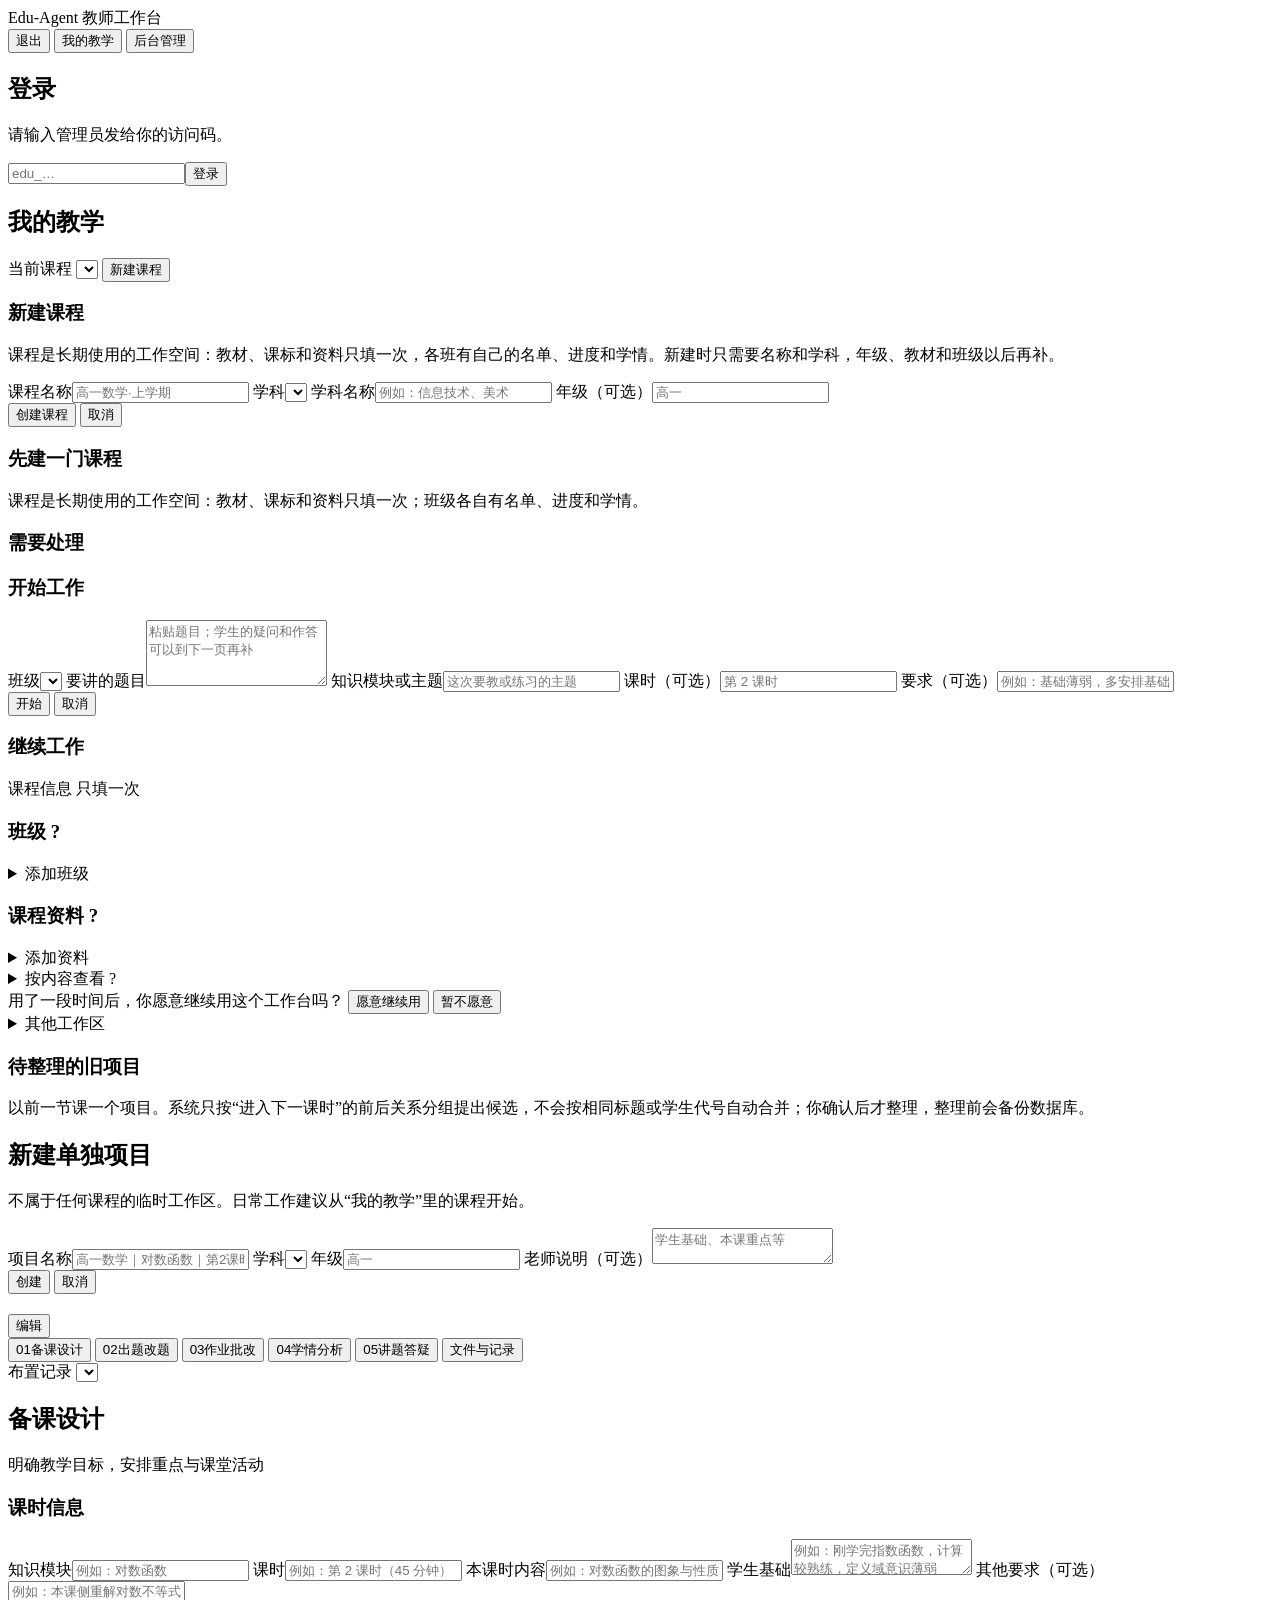
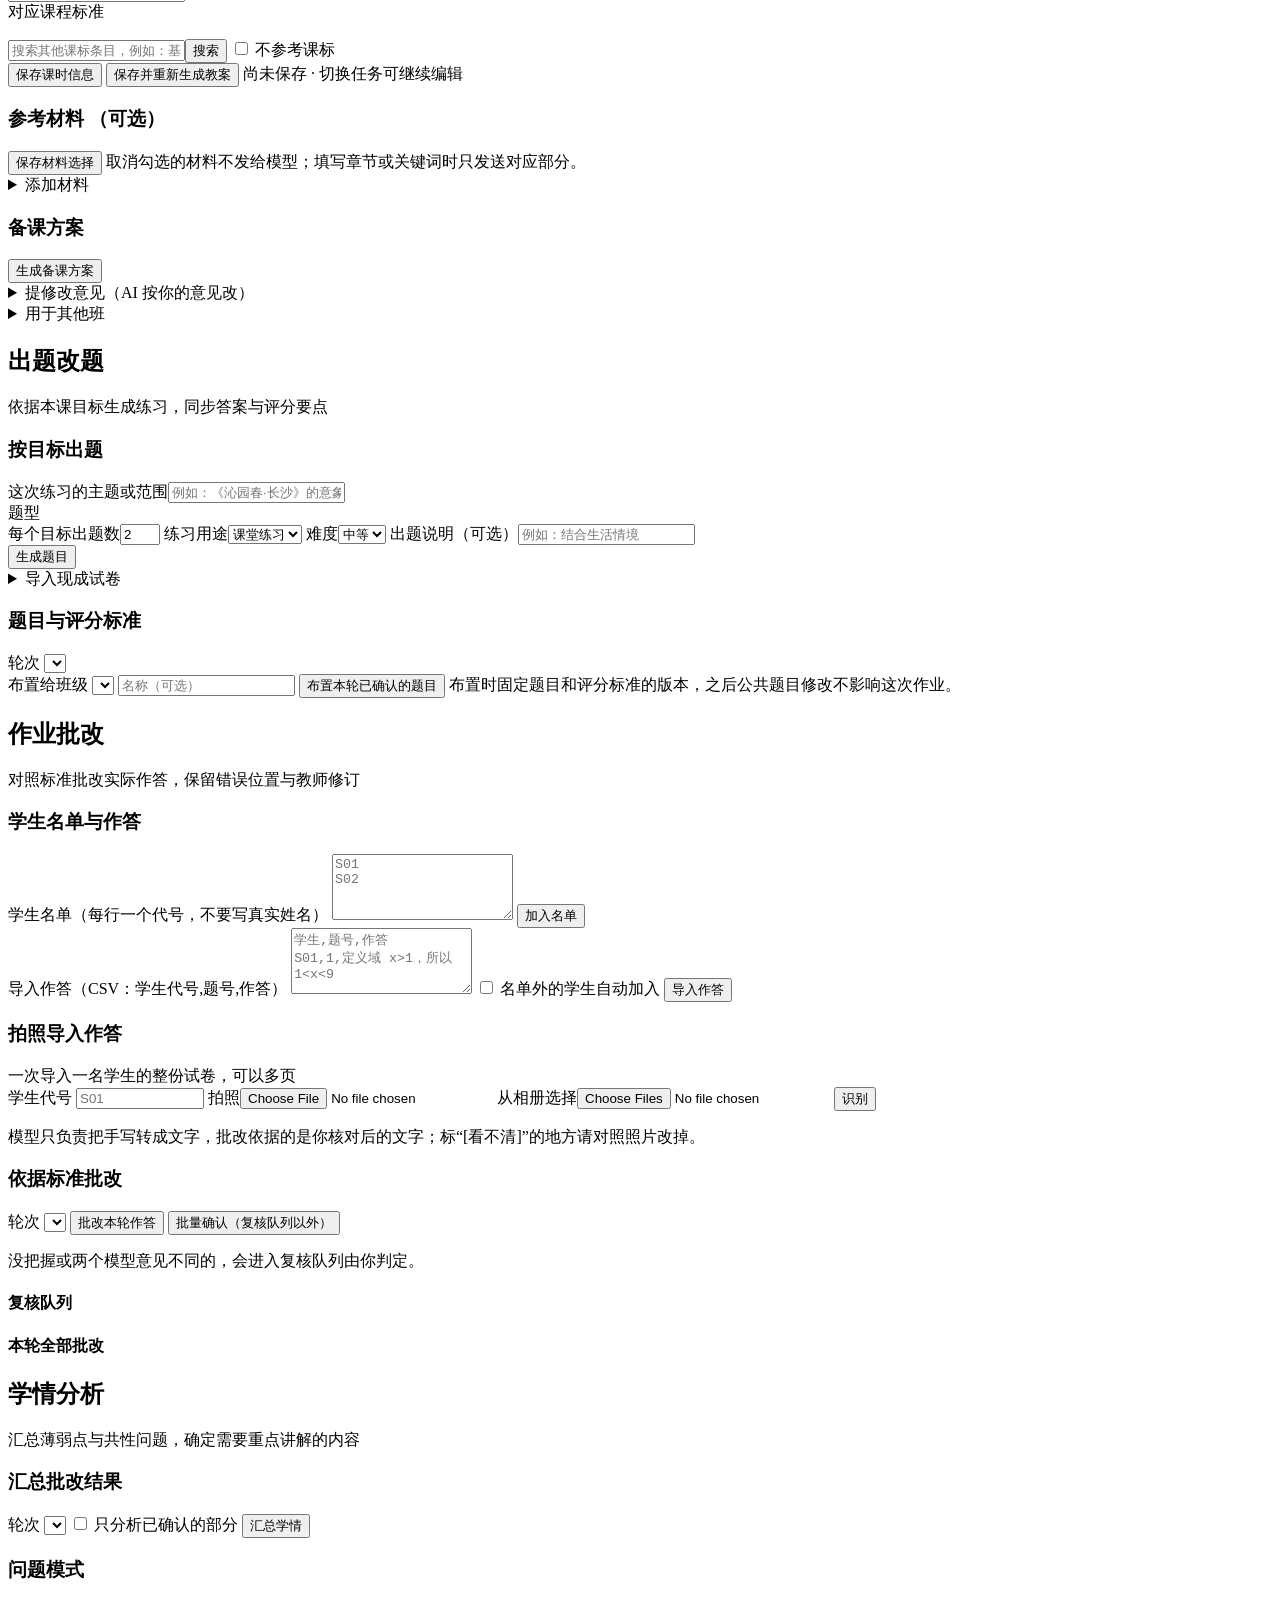
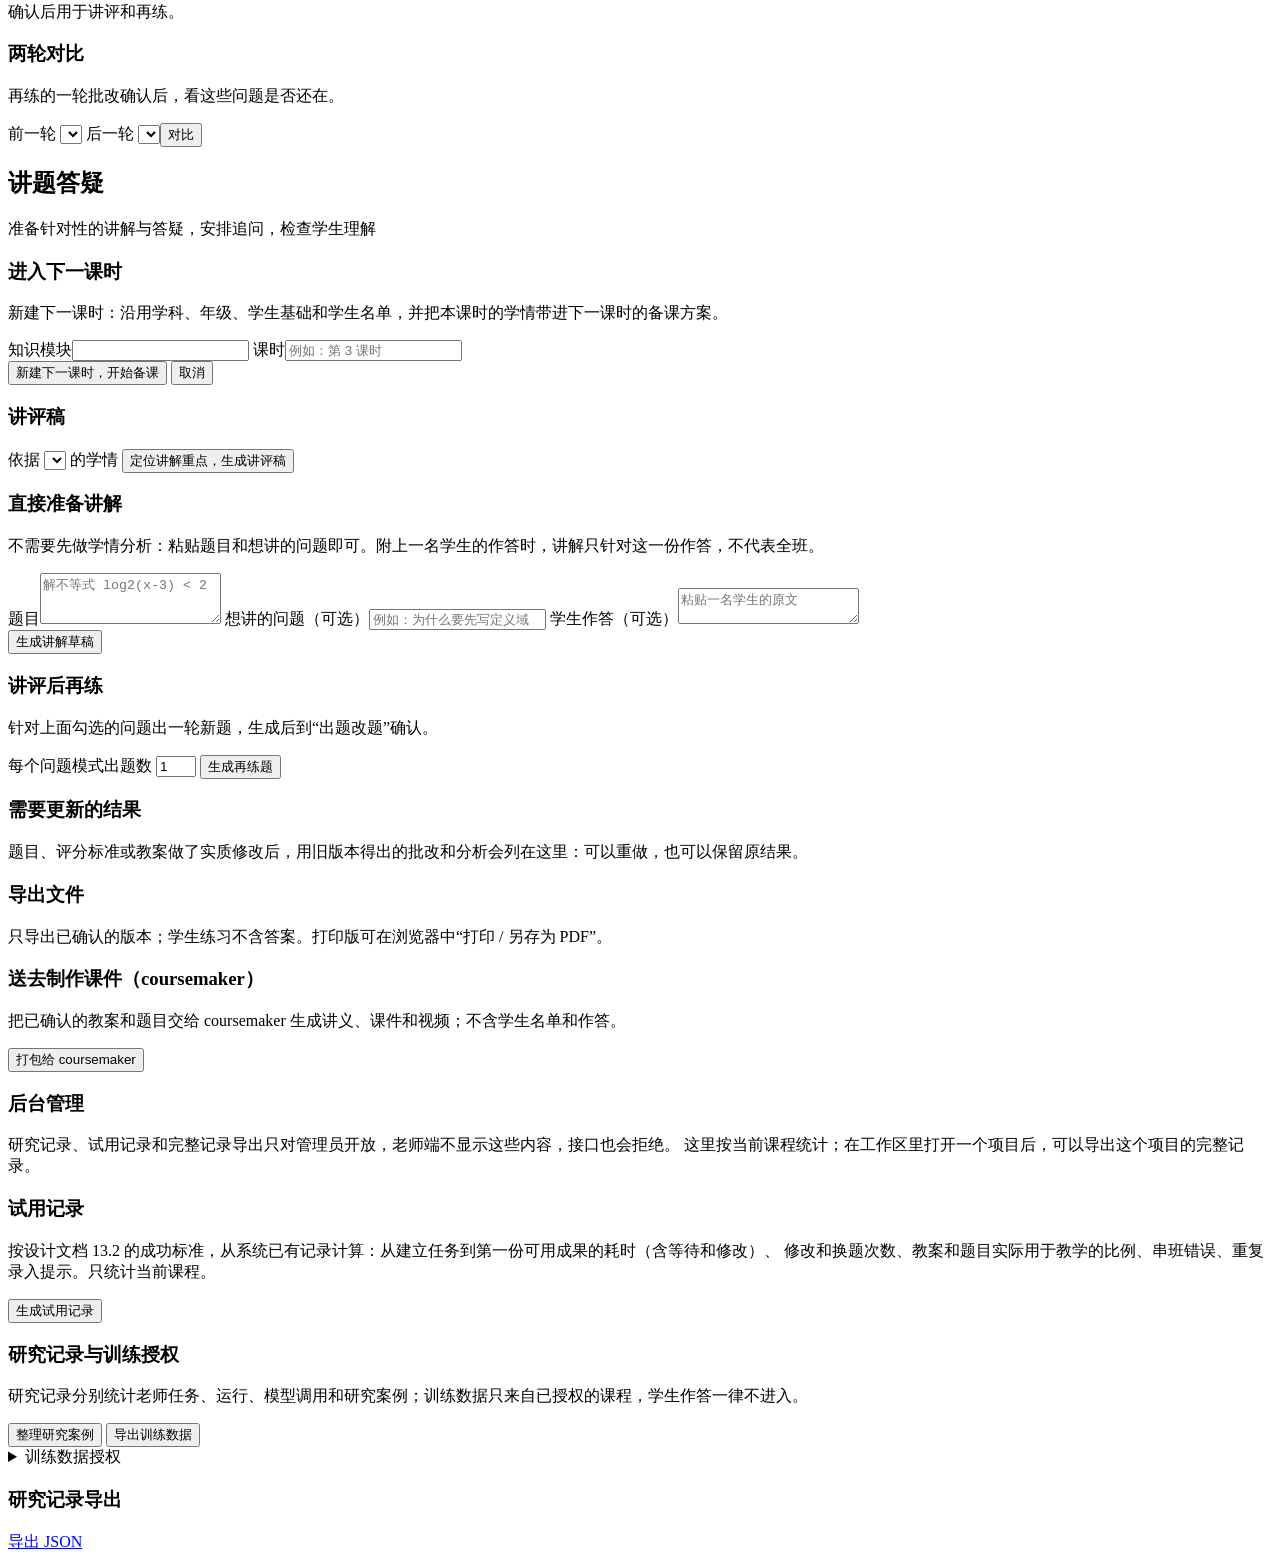
==== edu_app/static/index.html @ 4c0afbd6 "feat(prep,questions,ui): plan check on request, revise a question by remark; first pass on teacher-f" ====
<!doctype html>
<html lang="zh-CN">
<head>
  <meta charset="utf-8">
  <meta name="viewport" content="width=device-width, initial-scale=1">
  <title>Edu-Agent 教师工作台</title>
  <link rel="stylesheet" href="/static/app.css">
</head>
<body>
  <header class="topbar">
    <div class="brand">Edu-Agent <span>教师工作台</span></div>
    <div class="topbar-right">
      <span id="user-box" class="muted hidden"><span id="user-name"></span> <button id="logout-btn" class="link small">退出</button></span>
      <button id="home-btn" class="secondary">我的教学</button>
      <button id="admin-btn" class="secondary hidden">后台管理</button>
    </div>
  </header>

  <main>
    <section id="login" class="card hidden">
      <h2>登录</h2>
      <p class="muted">请输入管理员发给你的访问码。</p>
      <div class="row"><input id="login-token" type="password" placeholder="edu_…"><button id="login-go">登录</button></div>
    </section>

    <section id="home" class="hidden">
      <div class="home-head">
        <h1>我的教学</h1>
        <label>当前课程 <select id="home-course"></select></label>
        <button id="new-course-btn" class="secondary small">新建课程</button>
      </div>
      <div id="new-course" class="card hidden">
        <h3>新建课程</h3>
        <p class="muted">课程是长期使用的工作空间：教材、课标和资料只填一次，各班有自己的名单、进度和学情。新建时只需要名称和学科，年级、教材和班级以后再补。</p>
        <div class="grid-form">
          <label>课程名称<input id="nc-title" placeholder="高一数学·上学期"></label>
          <label>学科<select id="nc-subject"></select></label>
          <label class="hidden" id="nc-custom-wrap">学科名称<input id="nc-custom" maxlength="20" placeholder="例如：信息技术、美术"></label>
          <label>年级（可选）<input id="nc-grade" placeholder="高一"></label>
          <div class="wide"><button id="nc-create">创建课程</button> <button id="nc-cancel" class="link">取消</button></div>
        </div>
      </div>
      <div id="home-empty" class="card hidden">
        <h3>先建一门课程</h3>
        <p class="muted">课程是长期使用的工作空间：教材、课标和资料只填一次；班级各自有名单、进度和学情。</p>
      </div>
      <div id="home-body">
        <div class="card attention hidden" id="attention-card"><h3>需要处理</h3><div id="home-attention"></div></div>
        <div class="card start-card">
          <h3>开始工作</h3>
          <div class="row-btns" id="home-start"></div>
          <div id="start-form" class="hidden">
            <div id="start-hint" class="banner info hidden"></div>
            <div class="grid-form">
              <label id="sf-class-wrap">班级<select id="sf-class"></select></label>
              <label class="wide hidden" id="sf-question-wrap">要讲的题目<textarea id="sf-question" rows="4" placeholder="粘贴题目；学生的疑问和作答可以到下一页再补"></textarea></label>
              <label><span id="sf-module-label">知识模块或主题</span><input id="sf-module" placeholder="这次要教或练习的主题"></label>
              <label id="sf-lesson-wrap"><span id="sf-lesson-label">课时（可选）</span><input id="sf-lesson" placeholder="第 2 课时"></label>
              <label class="wide" id="sf-request-wrap">要求（可选）<input id="sf-request" placeholder="例如：基础薄弱，多安排基础练习"></label>
              <div class="wide"><button id="sf-go">开始</button> <button id="sf-cancel" class="link">取消</button></div>
            </div>
          </div>
        </div>
        <div class="card"><h3>继续工作</h3><div id="home-tasks"></div></div>
        <p class="setup-intro muted">课程信息 <span class="muted">只填一次</span></p>
        <div class="course-setup">
        <div class="card mini" id="classes-card">
          <h3>班级 <span class="help" tabindex="0" role="note" aria-label="上课的对象。名单、课时是否已上、每次作业的作答和学情都按班记录；备课方案确认后，这节课会自动出现在对应班级下。" title="上课的对象。名单、课时是否已上、每次作业的作答和学情都按班记录；备课方案确认后，这节课会自动出现在对应班级下。">?</span></h3>
          <div id="home-classes"></div>
          <details>
            <summary>添加班级</summary>
            <div class="grid-form">
              <label>班级名称<input id="cls-name" placeholder="高一（3）班"></label>
              <label>或选择已有班级<select id="cls-existing"></select></label>
              <label class="wide">学生代号（每行一个，不要写真实姓名）<textarea id="cls-roster" rows="3" placeholder="S01&#10;S02"></textarea></label>
              <div class="wide"><button id="cls-add">关联到本课程</button></div>
            </div>
          </details>
        </div>
        <div class="card mini" id="materials-card-home">
          <h3>课程资料 <span class="help" tabindex="0" role="note" aria-label="这门课每次备课、出题、批改都会读到的背景材料，如课程纲要、教材目录、评分规范。所有班共用，不含学生作答；只放通用的，太长会被截断。" title="这门课每次备课、出题、批改都会读到的背景材料，如课程纲要、教材目录、评分规范。所有班共用，不含学生作答；只放通用的，太长会被截断。">?</span></h3>
          <div id="course-materials"></div>
          <details><summary>添加资料</summary>
            <textarea id="cm-text" rows="4" placeholder="粘贴教材目录、课程纲要等"></textarea>
            <div class="row"><input id="cm-name" placeholder="资料名称"><button id="cm-add">添加</button></div>
          </details>
        </div>
        </div>
        <details class="card by-content" id="units-card">
          <summary>按内容查看 <span id="units-count" class="pill"></span> <span class="help" tabindex="0" role="note" aria-label="开始工作时填的知识模块会自动成为一个内容分组。点开一个分组，看这块内容教过哪些课、考过哪些题、各班学得怎样。" title="开始工作时填的知识模块会自动成为一个内容分组。点开一个分组，看这块内容教过哪些课、考过哪些题、各班学得怎样。">?</span></summary>          <div id="home-units"></div>
          <div id="unit-view"></div>
          <details class="add-unit"><summary>手动添加一个分组</summary>
            <div class="row"><input id="unit-title" placeholder="例如：对数函数"><button id="unit-add" class="small">添加</button></div>
          </details>
        </details>
      </div>
      <div class="card feedback-card" id="trial-feedback">
        <span>用了一段时间后，你愿意继续用这个工作台吗？</span>
        <span class="feedback-btns"><button class="small secondary" id="trial-willing">愿意继续用</button>
          <button class="small link" id="trial-unwilling">暂不愿意</button></span>
      </div>
      <details class="card other-work">
        <summary>其他工作区</summary>
        <p class="muted">不属于课程的单独项目，以及所有工作区的列表。日常工作建议从上面的课程开始。</p>
        <div class="row"><select id="project-select" aria-label="所有工作区"></select>
          <button id="new-project-btn" class="secondary small">新建单独项目</button></div>
      </details>
      <div class="card hidden" id="legacy-card">
        <h3>待整理的旧项目 <span id="legacy-count" class="pill"></span></h3>
        <p class="muted">以前一节课一个项目。系统只按“进入下一课时”的前后关系分组提出候选，不会按相同标题或学生代号自动合并；你确认后才整理，整理前会备份数据库。</p>
        <div id="legacy-list"></div>
      </div>
    </section>

    <section id="welcome" class="card hidden">
      <h2>新建单独项目</h2>
      <p class="muted">不属于任何课程的临时工作区。日常工作建议从“我的教学”里的课程开始。</p>
      <form id="project-form" class="grid-form">
        <label>项目名称<input name="title" required placeholder="高一数学｜对数函数｜第2课时"></label>
        <label>学科<select name="subject" id="subject-select" required></select></label>
        <label>年级<input name="grade" placeholder="高一"></label>
        <label class="wide">老师说明（可选）<textarea name="notes" rows="2" placeholder="学生基础、本课重点等"></textarea></label>
        <div class="wide"><button type="submit">创建</button> <button type="button" id="cancel-project" class="secondary">取消</button></div>
      </form>
    </section>

    <section id="workspace" class="hidden">
      <div class="crumbs muted" id="project-crumbs"></div>
      <div class="project-line">
        <h1 id="project-title"></h1>
        <span id="project-meta" class="muted"></span>
        <button id="edit-project" class="link" type="button">编辑</button>
      </div>
      <div id="project-edit" class="card hidden"></div>

      <nav class="tabs" id="tabs" role="tablist" aria-label="教学工作导航，可按需要切换">
        <button data-tab="prep" class="active"><span class="mark">01</span>备课设计</button>
        <button data-tab="questions"><span class="mark">02</span>出题改题</button>
        <button data-tab="grading"><span class="mark">03</span>作业批改</button>
        <button data-tab="analysis"><span class="mark">04</span>学情分析</button>
        <button data-tab="review"><span class="mark">05</span>讲题答疑</button>
        <button data-tab="records" class="aside">文件与记录<span id="records-badge" class="badge hidden"></span></button>
      </nav>
      <div id="context-note" class="banner info hidden"></div>
      <div id="scope-bar" class="scope-bar hidden">
        <label>布置记录 <select id="scope-assignment"></select></label>
        <span id="scope-info" class="muted"></span>
      </div>
      <div id="scope-updates" class="banner warn hidden"></div>

      <div id="tab-prep" class="tab">
        <div class="stage-head"><div><h2>备课设计</h2><p>明确教学目标，安排重点与课堂活动</p></div><div class="continue" data-stage="prep"></div></div>
        <div class="card setup-bar hidden" id="prep-setup-bar"></div>
        <div class="card carry hidden setup" id="carryover-card"></div>
        <div class="card setup" id="course-info">
          <h3>课时信息</h3>
          <div class="grid-form">
            <label>知识模块<input id="course-module" placeholder="例如：对数函数"></label>
            <label>课时<input id="course-lesson" placeholder="例如：第 2 课时（45 分钟）"></label>
            <label class="wide">本课时内容<input id="course-scope" placeholder="例如：对数函数的图象与性质（目标和活动只围绕这部分）"></label>
            <label class="wide">学生基础<textarea id="course-profile" rows="2" placeholder="例如：刚学完指数函数，计算较熟练，定义域意识薄弱"></textarea></label>
            <label class="wide">其他要求（可选）<input id="course-notes" placeholder="例如：本课侧重解对数不等式"></label>
            <div class="wide hidden" id="curriculum-box">
              <div class="cur-head"><span class="label">对应课程标准</span><span class="muted" id="curriculum-src"></span></div>
              <p class="muted" id="curriculum-note"></p>
              <div id="curriculum-list"></div>
              <div class="cur-tools"><input id="curriculum-q" placeholder="搜索其他课标条目，例如：基本不等式"><button class="small secondary" id="curriculum-search">搜索</button>
                <label class="inline"><input type="checkbox" id="curriculum-off"> 不参考课标</label></div>
            </div>
            <div class="wide"><button id="save-course" class="secondary">保存课时信息</button> <button id="regen-plan" class="secondary hidden">保存并重新生成教案</button> <span id="dirty-note" class="pill warn hidden">尚未保存 · 切换任务可继续编辑</span></div>
          </div>
        </div>
        <div class="card setup" id="materials-card">
          <h3>参考材料 <span class="muted">（可选）</span></h3>
          <div id="materials"></div>
          <div class="row hidden" id="material-prefs-row"><button class="small secondary" id="material-prefs-save">保存材料选择</button>
            <span class="muted">取消勾选的材料不发给模型；填写章节或关键词时只发送对应部分。</span></div>
          <details>
            <summary>添加材料</summary>
            <textarea id="material-text" rows="5" placeholder="粘贴教材、讲义、教案等文字"></textarea>
            <div class="row"><input id="material-name" placeholder="材料名称（可选）"><button id="add-material">添加文字</button>
              <label class="file">上传 .txt/.md/.pdf<input type="file" id="material-file" accept=".txt,.md,.pdf"></label></div>
          </details>
        </div>
        <div class="card result">
          <div class="card-head"><h3>备课方案</h3><button id="draft-lesson-plan">生成备课方案</button></div>
          <div id="lesson-plan"></div>
          <details class="plan-more hidden" id="revise-row"><summary>提修改意见（AI 按你的意见改）</summary>
            <div class="row"><select id="revise-target" aria-label="要改的部分"></select>
            <input id="revise-instruction" placeholder="写下你的修改意见，例如：缩短到 3 分钟，改成口答"><button class="small secondary" id="revise-go">让 AI 按意见改</button></div>
            <div class="row"><button class="link small" id="plan-ai-look">没想好改哪里？AI 帮我看看</button></div>
            <div id="plan-ai-notes"></div></details>
          <details class="plan-more hidden" id="use-plan-row"><summary>用于其他班</summary>
            <div class="row"><select id="use-plan-class"></select><button class="small secondary" id="use-plan">直接使用（加入该班课时安排）</button><button class="small secondary" id="derive-btn">做一份本班调整版</button></div></details>
        </div>
      </div>

      <div id="tab-questions" class="tab hidden">
        <div class="stage-head"><div><h2>出题改题</h2><p>依据本课目标生成练习，同步答案与评分要点</p></div><div class="continue" data-stage="questions"></div></div>
        <div class="card setup-bar hidden" id="questions-setup-bar"></div>
        <div class="card setup" id="generate-card">
          <h3>按目标出题</h3>
          <div class="banner info hidden" id="q-direct-note"></div>
          <div class="grid-form">
            <label class="wide hidden" id="q-topic-wrap">这次练习的主题或范围<input id="q-topic" placeholder="例如：《沁园春·长沙》的意象与情感"></label>
            <div class="wide"><span class="label">题型</span><div id="type-boxes" class="checks"></div></div>
            <label>每个目标出题数<input type="number" id="q-count" min="1" max="5" value="2"></label>
            <label>练习用途<select id="q-purpose"><option>课堂练习</option><option>课后作业</option><option>单元检测</option></select></label>
            <label>难度<select id="q-difficulty"><option>基础</option><option selected>中等</option><option>较难</option></select></label>
            <label class="wide">出题说明（可选）<input id="q-notes" placeholder="例如：结合生活情境"></label>
            <div class="wide"><button id="generate-questions">生成题目</button></div>
          </div>
        </div>
        <div class="card setup" id="paper-import-card">
          <details>
            <summary>导入现成试卷</summary>
            <p class="muted">粘贴试卷文字，可附答案。导入后请核对。</p>
            <textarea id="paper-text" rows="6"></textarea>
            <button id="import-paper">导入试卷</button>
          </details>
        </div>
        <div id="ab-panel" class="result"></div>
        <div class="card result">
          <div class="card-head"><h3>题目与评分标准</h3>
            <label>轮次 <select id="q-round"></select></label></div>
          <div id="coverage"></div>
          <div id="questions"></div>
          <div class="assign-row hidden" id="assign-row">
            <span class="label">布置给班级</span>
            <select id="assign-class"></select>
            <input id="assign-title" placeholder="名称（可选）">
            <button id="assign-btn">布置本轮已确认的题目</button>
            <span class="muted">布置时固定题目和评分标准的版本，之后公共题目修改不影响这次作业。</span>
          </div>
        </div>
      </div>

      <div id="tab-grading" class="tab hidden">
        <div class="stage-head"><div><h2>作业批改</h2><p>对照标准批改实际作答，保留错误位置与教师修订</p></div><div class="continue" data-stage="grading"></div></div>
        <div class="card setup-bar hidden" id="grading-setup-bar"></div>
        <div class="card setup">
          <div class="card-head"><h3>学生名单与作答</h3></div>
          <div class="two">
            <div id="roster-box">
              <span class="label">学生名单（每行一个代号，不要写真实姓名）</span>
              <textarea id="roster" rows="4" placeholder="S01&#10;S02"></textarea>
              <button id="add-roster" class="secondary">加入名单</button>
              <div id="roster-list" class="muted"></div>
            </div>
            <div>
              <span class="label">导入作答（CSV：学生代号,题号,作答）</span>
              <textarea id="sub-csv" rows="4" placeholder="学生,题号,作答&#10;S01,1,定义域 x>1，所以 1<x<9"></textarea>
              <label class="inline"><input type="checkbox" id="sub-add-missing"> 名单外的学生自动加入</label>
              <button id="import-subs">导入作答</button>
              <div id="import-result" class="muted"></div>
            </div>
          </div>
        </div>
        <div class="card setup" id="photo-card">
          <div class="card-head"><h3>拍照导入作答</h3><span class="muted">一次导入一名学生的整份试卷，可以多页</span></div>
          <div class="row">
            <label>学生代号 <input id="ph-learner" list="ph-learners" placeholder="S01" style="width: 9em"></label>
            <datalist id="ph-learners"></datalist>
            <label class="file">拍照<input type="file" id="ph-camera" accept="image/*" capture="environment"></label>
            <label class="file">从相册选择<input type="file" id="ph-files" accept="image/jpeg,image/png,image/webp" multiple></label>
            <button id="ph-transcribe">识别</button>
          </div>
          <div id="ph-picked"></div>
          <p class="muted">模型只负责把手写转成文字，批改依据的是你核对后的文字；标“[看不清]”的地方请对照照片改掉。</p>
          <div id="ph-draft"></div>
        </div>
        <div class="card result">
          <div class="card-head"><h3>依据标准批改</h3>
            <div class="head-actions"><label class="inline">轮次 <select id="g-round"></select></label>
              <button id="grade-round">批改本轮作答</button> <button id="confirm-auto" class="secondary">批量确认（复核队列以外）</button></div></div>
          <p class="muted">没把握或两个模型意见不同的，会进入复核队列由你判定。</p>
          <div id="correction-box"></div>
          <h4>复核队列 <span id="queue-count" class="pill"></span></h4>
          <div id="queue"></div>
          <h4>本轮全部批改</h4>
          <div id="gradings"></div>
        </div>
      </div>

      <div id="tab-analysis" class="tab hidden">
        <div class="stage-head"><div><h2>学情分析</h2><p>汇总薄弱点与共性问题，确定需要重点讲解的内容</p></div><div class="continue" data-stage="analysis"></div></div>
        <div class="card">
          <div class="card-head"><h3>汇总批改结果</h3>
            <div class="head-actions"><label class="inline">轮次 <select id="a-round"></select></label>
              <label class="inline"><input type="checkbox" id="a-partial"> 只分析已确认的部分</label>
              <button id="analyze">汇总学情</button></div></div>
          <div id="analysis"></div>
        </div>
        <div class="card">
          <h3>问题模式</h3>
          <p class="muted">确认后用于讲评和再练。</p>
          <div id="patterns"></div>
        </div>
        <div class="card" id="compare-card">
          <h3>两轮对比</h3>
          <p class="muted">再练的一轮批改确认后，看这些问题是否还在。</p>
          <div class="row"><label>前一轮 <select id="cmp-a"></select></label>
            <label>后一轮 <select id="cmp-b"></select></label><button id="compare">对比</button></div>
          <div id="comparison"></div>
        </div>
      </div>

      <div id="tab-review" class="tab hidden">
        <div class="stage-head"><div><h2>讲题答疑</h2><p>准备针对性的讲解与答疑，安排追问，检查学生理解</p></div><div class="continue" data-stage="review"></div></div>
        <div class="card hidden" id="next-lesson-card">
          <h3>进入下一课时</h3>
          <p class="muted">新建下一课时：沿用学科、年级、学生基础和学生名单，并把本课时的学情带进下一课时的备课方案。</p>
          <div class="grid-form">
            <label>知识模块<input id="nl-module"></label>
            <label>课时<input id="nl-lesson" placeholder="例如：第 3 课时"></label>
            <div class="wide" id="nl-carry"></div>
            <div class="wide"><button id="nl-create">新建下一课时，开始备课</button> <button id="nl-cancel" class="link">取消</button></div>
          </div>
        </div>
        <div class="card">
          <div class="card-head"><h3>讲评稿</h3>
            <div class="head-actions"><label class="inline">依据 <select id="r-round"></select> 的学情</label> <button id="draft-review">定位讲解重点，生成讲评稿</button></div></div>
          <div id="review-patterns" class="checks"></div>
          <div id="review-plans"></div>
        </div>
        <div class="card" id="explain-card">
          <h3>直接准备讲解</h3>
          <p class="muted">不需要先做学情分析：粘贴题目和想讲的问题即可。附上一名学生的作答时，讲解只针对这一份作答，不代表全班。</p>
          <div class="grid-form">
            <label class="wide">题目<textarea id="ex-question" rows="3" placeholder="解不等式 log2(x-3) < 2"></textarea></label>
            <label class="wide">想讲的问题（可选）<input id="ex-ask" placeholder="例如：为什么要先写定义域"></label>
            <label class="wide">学生作答（可选）<textarea id="ex-answer" rows="2" placeholder="粘贴一名学生的原文"></textarea></label>
            <div class="wide"><button id="ex-go">生成讲解草稿</button></div>
          </div>
          <div id="explanations"></div>
        </div>
        <div class="card">
          <h3>讲评后再练</h3>
          <p class="muted">针对上面勾选的问题出一轮新题，生成后到“出题改题”确认。</p>
          <div class="row"><label>每个问题模式出题数 <input type="number" id="p-count" min="1" max="3" value="1"></label>
            <button id="practice">生成再练题</button></div>
        </div>
      </div>

      <div id="tab-records" class="tab hidden">
        <div class="card">
          <h3>需要更新的结果</h3>
          <p class="muted">题目、评分标准或教案做了实质修改后，用旧版本得出的批改和分析会列在这里：可以重做，也可以保留原结果。</p>
          <div id="stale-list"></div>
        </div>
        <div class="card">
          <h3>导出文件</h3>
          <p class="muted">只导出已确认的版本；学生练习不含答案。打印版可在浏览器中“打印 / 另存为 PDF”。</p>
          <div id="deliverables"></div>
        </div>
        <div class="card">
          <h3>送去制作课件（coursemaker）</h3>
          <p class="muted">把已确认的教案和题目交给 coursemaker 生成讲义、课件和视频；不含学生名单和作答。</p>
          <button class="secondary" id="package-btn">打包给 coursemaker</button>
          <div id="courseware-list"></div>
        </div>
      </div>
    </section>

    <section id="admin" class="hidden">
      <div class="card">
        <h3>后台管理</h3>
        <p class="muted">研究记录、试用记录和完整记录导出只对管理员开放，老师端不显示这些内容，接口也会拒绝。
          这里按当前课程统计；在工作区里打开一个项目后，可以导出这个项目的完整记录。</p>
        <div id="admin-course"></div>
        <div id="admin-export"></div>
      </div>
          <div class="card">
            <h3>试用记录</h3>
            <p class="muted">按设计文档 13.2 的成功标准，从系统已有记录计算：从建立任务到第一份可用成果的耗时（含等待和修改）、
              修改和换题次数、教案和题目实际用于教学的比例、串班错误、重复录入提示。只统计当前课程。</p>
            <div class="row"><button class="small secondary" id="trial-refresh">生成试用记录</button></div>
            <div id="trial-report"></div>
          </div>
          <div class="card" id="research-card">
            <h3>研究记录与训练授权</h3>
            <p class="muted">研究记录分别统计老师任务、运行、模型调用和研究案例；训练数据只来自已授权的课程，学生作答一律不进入。</p>
            <div id="research-summary"></div>
            <div class="row"><button class="small secondary" id="cases-build">整理研究案例</button>
              <button class="small secondary" id="dataset-export">导出训练数据</button></div>
            <div id="research-cases"></div>
            <details><summary>训练数据授权</summary>
              <div id="consent-list"></div>
              <div class="row"><input id="consent-version" placeholder="授权版本，例如 2026-11 v1"><input id="consent-by" placeholder="授权人">
                <button class="small" id="consent-grant">授权本课程内容用于训练</button></div>
            </details>
          </div>
          <div class="card">
            <h3>研究记录导出</h3>
            <p id="model-status" class="muted"></p>
            <a id="export-link" class="button" href="#">导出 JSON</a>
          </div>
    </section>
  </main>
  <div id="working" class="working hidden" role="status" aria-live="polite"></div>
  <div id="toast" class="toast hidden" role="status" aria-live="polite"></div>
  <script src="/static/app.js"></script>
</body>
</html>
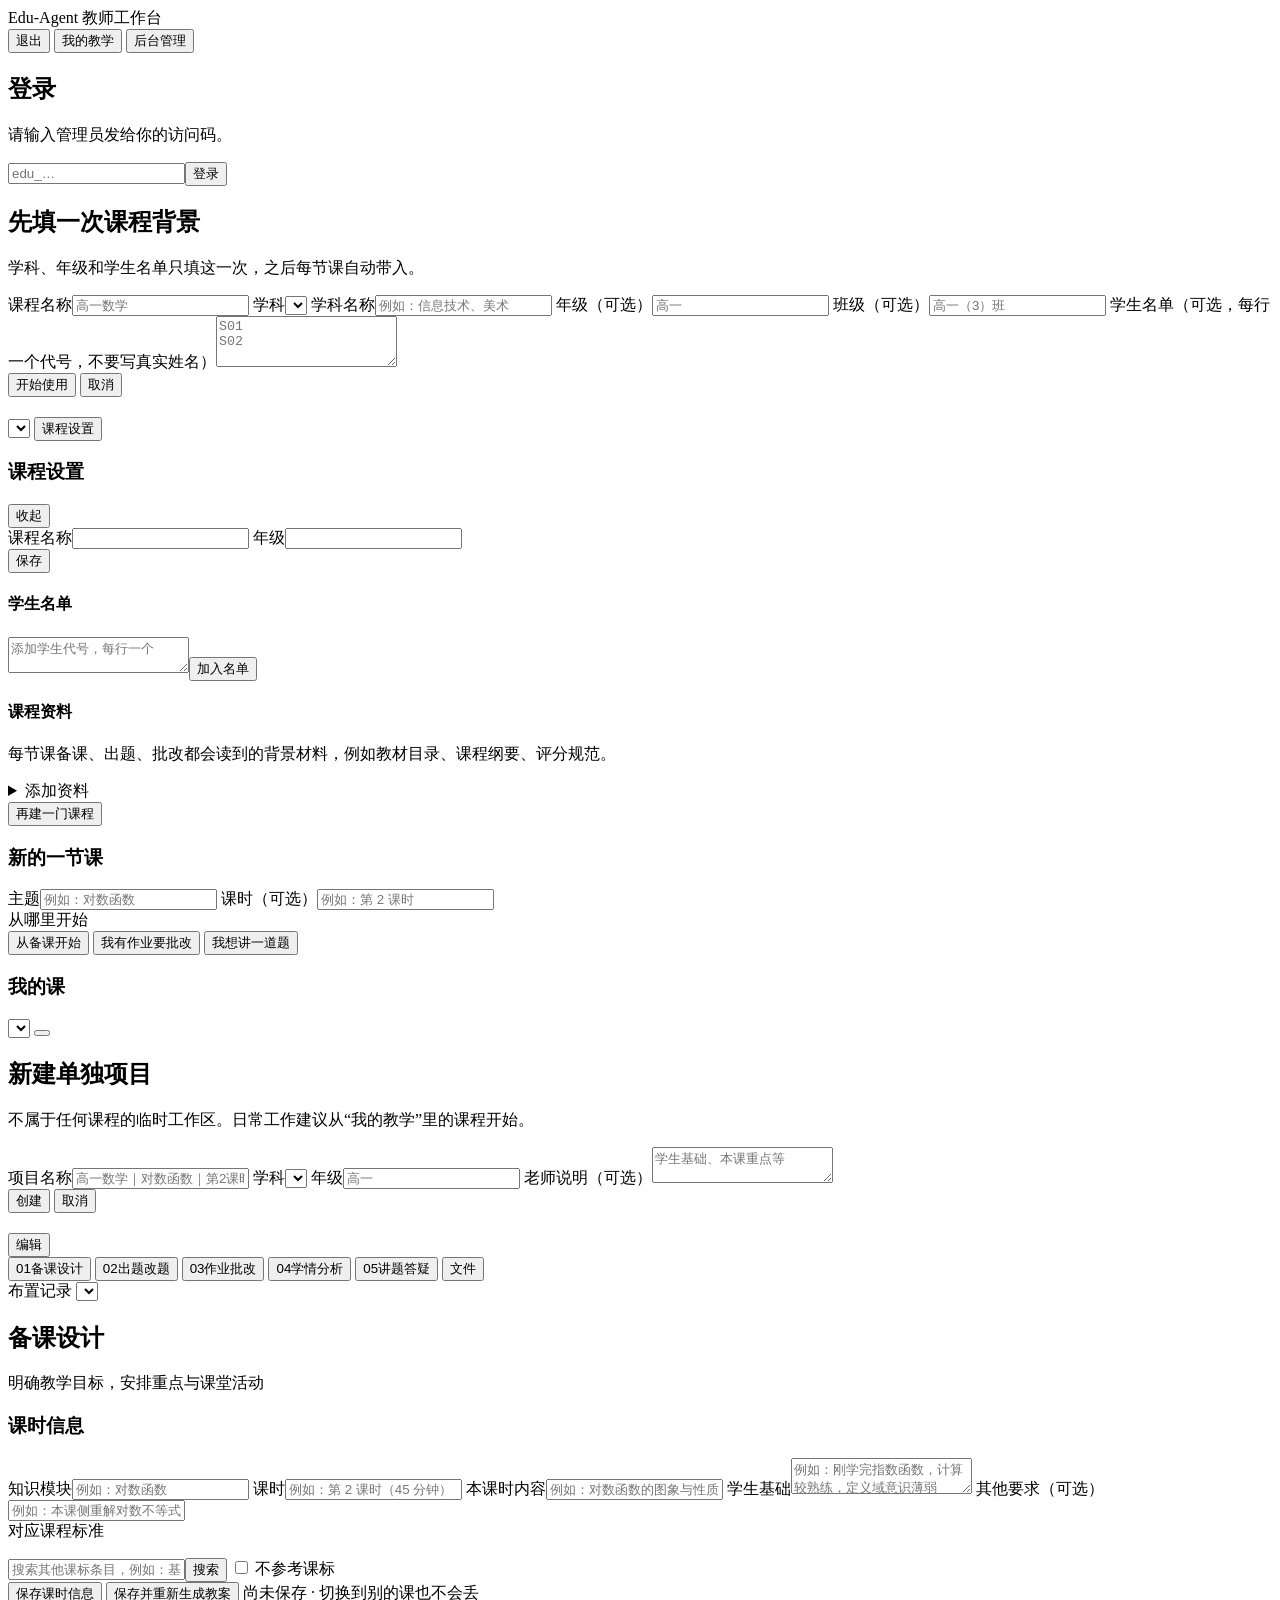
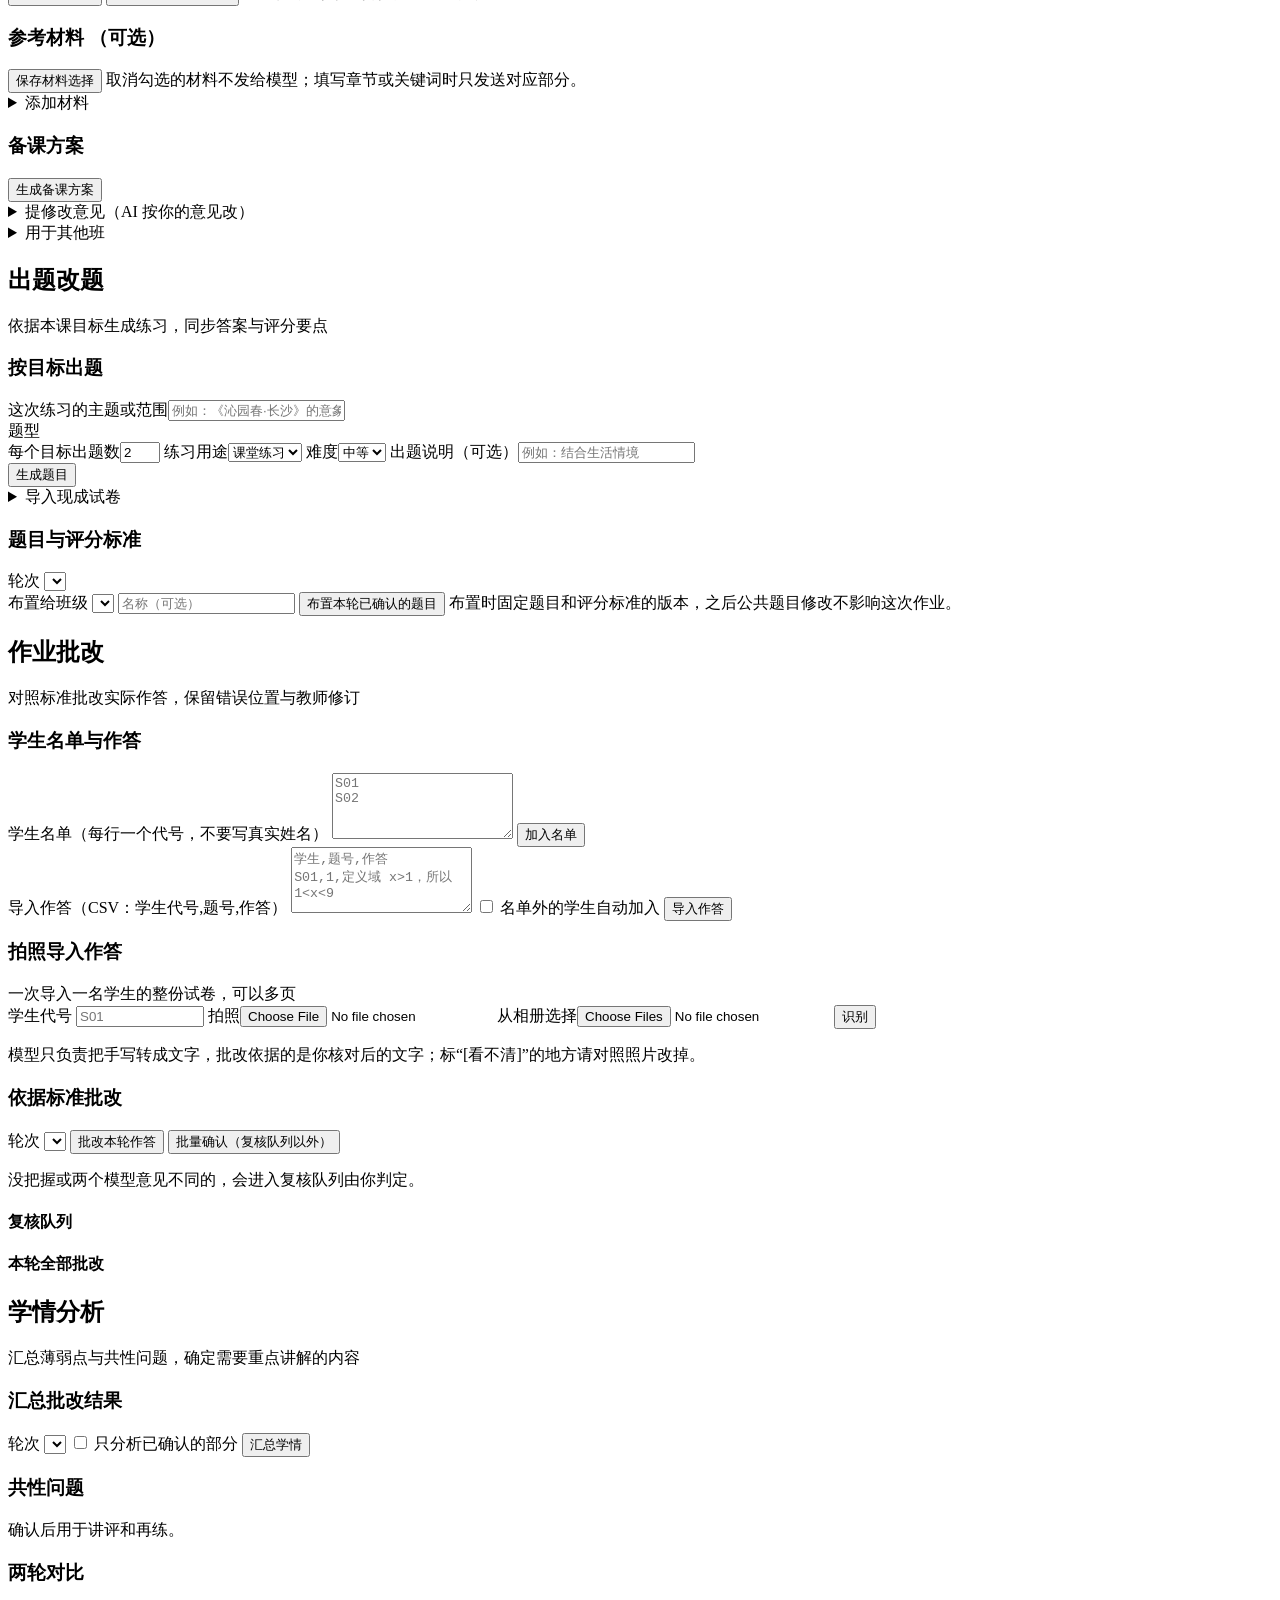
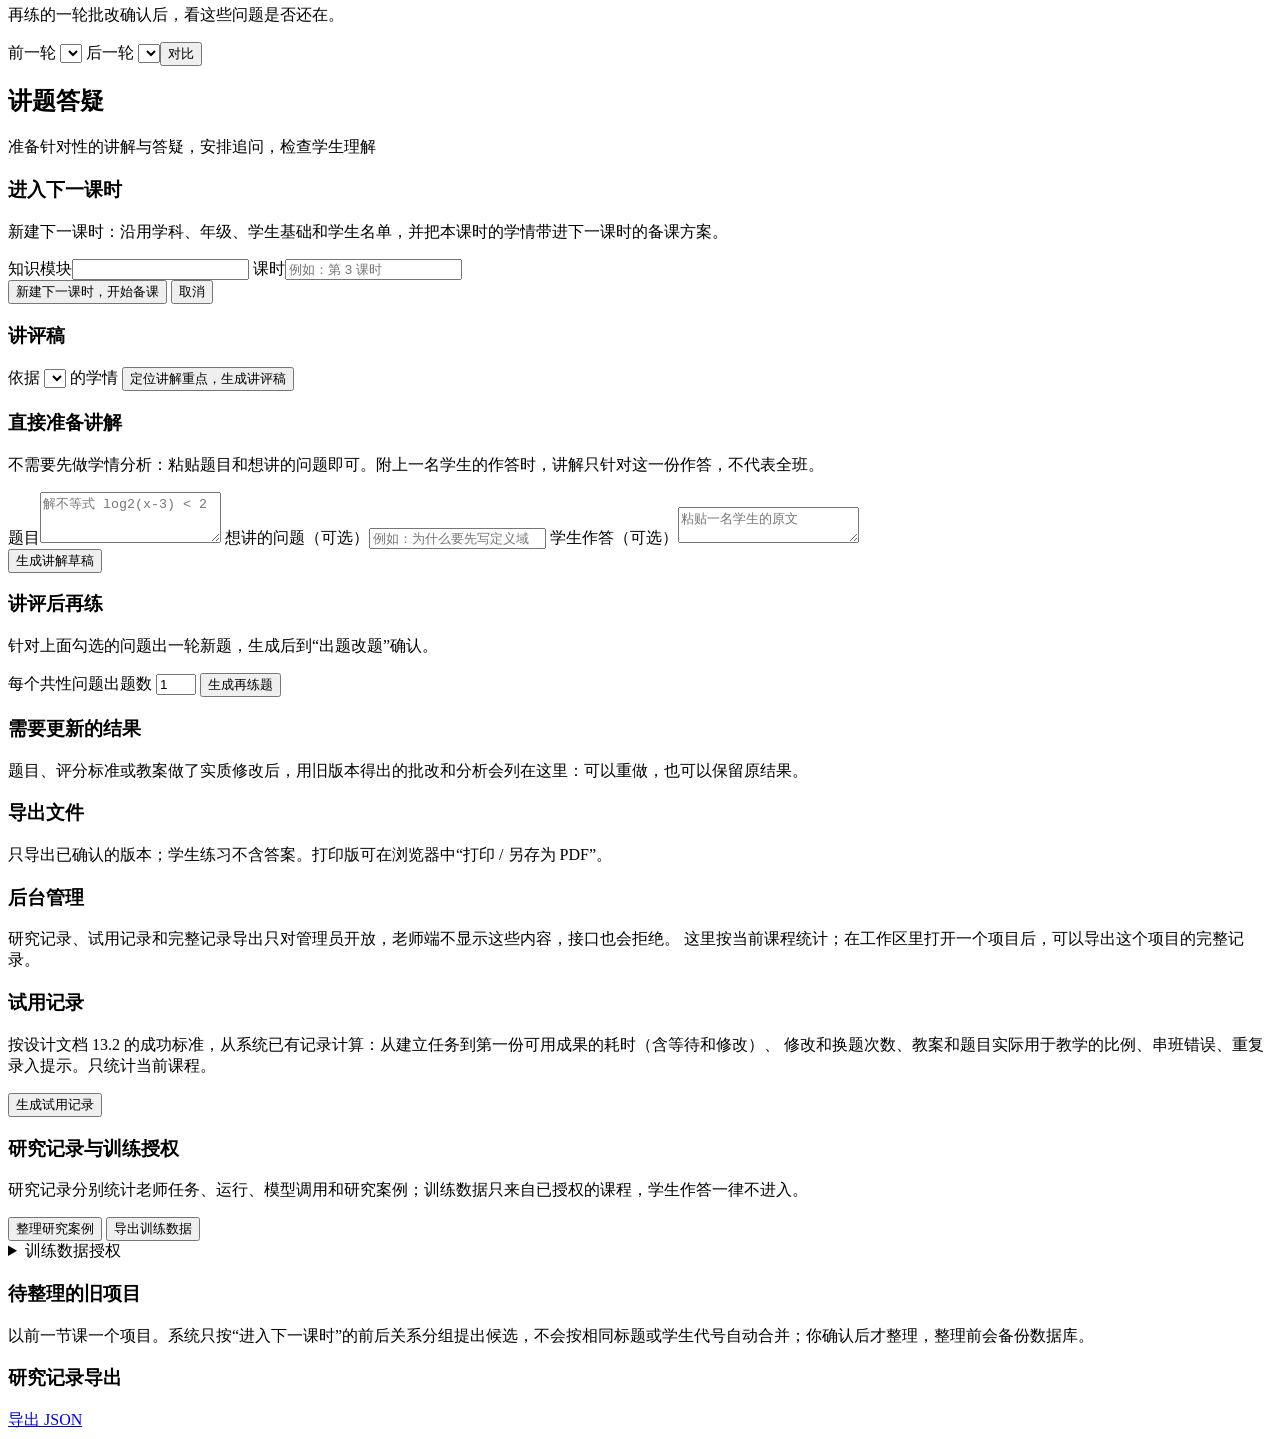
==== commit bf3bdf5d: "feat(lesson-loop): first version narrowed to one lesson's loop for one class LESSON_LOOP_DESIGN.md: " ====
--- a/edu_app/static/index.html
+++ b/edu_app/static/index.html
@@ -24,92 +24,78 @@
     </section>
 
     <section id="home" class="hidden">
-      <div class="home-head">
-        <h1>我的教学</h1>
-        <label>当前课程 <select id="home-course"></select></label>
-        <button id="new-course-btn" class="secondary small">新建课程</button>
-      </div>
-      <div id="new-course" class="card hidden">
-        <h3>新建课程</h3>
-        <p class="muted">课程是长期使用的工作空间：教材、课标和资料只填一次，各班有自己的名单、进度和学情。新建时只需要名称和学科，年级、教材和班级以后再补。</p>
+      <!-- 一节课的闭环 (LESSON_LOOP_DESIGN.md 4.1): the course line, the lessons, and 新的一节课. -->
+      <div id="setup-card" class="card hidden">
+        <h2>先填一次课程背景</h2>
+        <p class="muted">学科、年级和学生名单只填这一次，之后每节课自动带入。</p>
         <div class="grid-form">
-          <label>课程名称<input id="nc-title" placeholder="高一数学·上学期"></label>
+          <label>课程名称<input id="nc-title" placeholder="高一数学"></label>
           <label>学科<select id="nc-subject"></select></label>
           <label class="hidden" id="nc-custom-wrap">学科名称<input id="nc-custom" maxlength="20" placeholder="例如：信息技术、美术"></label>
           <label>年级（可选）<input id="nc-grade" placeholder="高一"></label>
-          <div class="wide"><button id="nc-create">创建课程</button> <button id="nc-cancel" class="link">取消</button></div>
-        </div>
-      </div>
-      <div id="home-empty" class="card hidden">
-        <h3>先建一门课程</h3>
-        <p class="muted">课程是长期使用的工作空间：教材、课标和资料只填一次；班级各自有名单、进度和学情。</p>
-      </div>
-      <div id="home-body">
-        <div class="card attention hidden" id="attention-card"><h3>需要处理</h3><div id="home-attention"></div></div>
-        <div class="card start-card">
-          <h3>开始工作</h3>
-          <div class="row-btns" id="home-start"></div>
-          <div id="start-form" class="hidden">
-            <div id="start-hint" class="banner info hidden"></div>
-            <div class="grid-form">
-              <label id="sf-class-wrap">班级<select id="sf-class"></select></label>
-              <label class="wide hidden" id="sf-question-wrap">要讲的题目<textarea id="sf-question" rows="4" placeholder="粘贴题目；学生的疑问和作答可以到下一页再补"></textarea></label>
-              <label><span id="sf-module-label">知识模块或主题</span><input id="sf-module" placeholder="这次要教或练习的主题"></label>
-              <label id="sf-lesson-wrap"><span id="sf-lesson-label">课时（可选）</span><input id="sf-lesson" placeholder="第 2 课时"></label>
-              <label class="wide" id="sf-request-wrap">要求（可选）<input id="sf-request" placeholder="例如：基础薄弱，多安排基础练习"></label>
-              <div class="wide"><button id="sf-go">开始</button> <button id="sf-cancel" class="link">取消</button></div>
-            </div>
-          </div>
-        </div>
-        <div class="card"><h3>继续工作</h3><div id="home-tasks"></div></div>
-        <p class="setup-intro muted">课程信息 <span class="muted">只填一次</span></p>
-        <div class="course-setup">
-        <div class="card mini" id="classes-card">
-          <h3>班级 <span class="help" tabindex="0" role="note" aria-label="上课的对象。名单、课时是否已上、每次作业的作答和学情都按班记录；备课方案确认后，这节课会自动出现在对应班级下。" title="上课的对象。名单、课时是否已上、每次作业的作答和学情都按班记录；备课方案确认后，这节课会自动出现在对应班级下。">?</span></h3>
-          <div id="home-classes"></div>
-          <details>
-            <summary>添加班级</summary>
-            <div class="grid-form">
-              <label>班级名称<input id="cls-name" placeholder="高一（3）班"></label>
-              <label>或选择已有班级<select id="cls-existing"></select></label>
-              <label class="wide">学生代号（每行一个，不要写真实姓名）<textarea id="cls-roster" rows="3" placeholder="S01&#10;S02"></textarea></label>
-              <div class="wide"><button id="cls-add">关联到本课程</button></div>
-            </div>
-          </details>
-        </div>
-        <div class="card mini" id="materials-card-home">
-          <h3>课程资料 <span class="help" tabindex="0" role="note" aria-label="这门课每次备课、出题、批改都会读到的背景材料，如课程纲要、教材目录、评分规范。所有班共用，不含学生作答；只放通用的，太长会被截断。" title="这门课每次备课、出题、批改都会读到的背景材料，如课程纲要、教材目录、评分规范。所有班共用，不含学生作答；只放通用的，太长会被截断。">?</span></h3>
+          <label>班级（可选）<input id="nc-class" placeholder="高一（3）班"></label>
+          <label class="wide">学生名单（可选，每行一个代号，不要写真实姓名）<textarea id="nc-roster" rows="3" placeholder="S01&#10;S02"></textarea></label>
+          <div class="wide"><button id="nc-create">开始使用</button> <button id="nc-cancel" class="link hidden">取消</button></div>
+        </div>
+      </div>
+
+      <div id="home-body" class="hidden">
+        <div class="home-head">
+          <div>
+            <h1 id="course-title"></h1>
+            <div id="course-line" class="muted"></div>
+          </div>
+          <div class="row-btns">
+            <select id="home-course" class="hidden" aria-label="切换课程"></select>
+            <button id="settings-btn" class="secondary small">课程设置</button>
+          </div>
+        </div>
+
+        <div id="settings-card" class="card hidden">
+          <div class="card-head"><h3>课程设置</h3><button class="link small" id="settings-close">收起</button></div>
+          <div class="grid-form">
+            <label>课程名称<input id="cs-title"></label>
+            <label>年级<input id="cs-grade"></label>
+            <div class="wide"><button class="small secondary" id="cs-save">保存</button></div>
+          </div>
+          <h4>学生名单 <span id="cs-count" class="pill"></span></h4>
+          <div id="cs-members" class="members"></div>
+          <div class="row"><textarea id="cs-roster" rows="2" placeholder="添加学生代号，每行一个"></textarea><button class="small secondary" id="cs-add">加入名单</button></div>
+          <h4>课程资料</h4>
+          <p class="muted">每节课备课、出题、批改都会读到的背景材料，例如教材目录、课程纲要、评分规范。</p>
           <div id="course-materials"></div>
           <details><summary>添加资料</summary>
             <textarea id="cm-text" rows="4" placeholder="粘贴教材目录、课程纲要等"></textarea>
             <div class="row"><input id="cm-name" placeholder="资料名称"><button id="cm-add">添加</button></div>
           </details>
-        </div>
-        </div>
-        <details class="card by-content" id="units-card">
-          <summary>按内容查看 <span id="units-count" class="pill"></span> <span class="help" tabindex="0" role="note" aria-label="开始工作时填的知识模块会自动成为一个内容分组。点开一个分组，看这块内容教过哪些课、考过哪些题、各班学得怎样。" title="开始工作时填的知识模块会自动成为一个内容分组。点开一个分组，看这块内容教过哪些课、考过哪些题、各班学得怎样。">?</span></summary>          <div id="home-units"></div>
-          <div id="unit-view"></div>
-          <details class="add-unit"><summary>手动添加一个分组</summary>
-            <div class="row"><input id="unit-title" placeholder="例如：对数函数"><button id="unit-add" class="small">添加</button></div>
-          </details>
-        </details>
-      </div>
-      <div class="card feedback-card" id="trial-feedback">
-        <span>用了一段时间后，你愿意继续用这个工作台吗？</span>
-        <span class="feedback-btns"><button class="small secondary" id="trial-willing">愿意继续用</button>
-          <button class="small link" id="trial-unwilling">暂不愿意</button></span>
-      </div>
-      <details class="card other-work">
-        <summary>其他工作区</summary>
-        <p class="muted">不属于课程的单独项目，以及所有工作区的列表。日常工作建议从上面的课程开始。</p>
-        <div class="row"><select id="project-select" aria-label="所有工作区"></select>
-          <button id="new-project-btn" class="secondary small">新建单独项目</button></div>
-      </details>
-      <div class="card hidden" id="legacy-card">
-        <h3>待整理的旧项目 <span id="legacy-count" class="pill"></span></h3>
-        <p class="muted">以前一节课一个项目。系统只按“进入下一课时”的前后关系分组提出候选，不会按相同标题或学生代号自动合并；你确认后才整理，整理前会备份数据库。</p>
-        <div id="legacy-list"></div>
-      </div>
+          <div class="row"><button class="link small" id="new-course-btn">再建一门课程</button></div>
+        </div>
+
+        <div class="card start-card">
+          <h3>新的一节课</h3>
+          <div class="grid-form">
+            <label>主题<input id="nl-topic" placeholder="例如：对数函数"></label>
+            <label>课时（可选）<input id="nl-no" placeholder="例如：第 2 课时"></label>
+          </div>
+          <div class="start-ways">
+            <span class="label">从哪里开始</span>
+            <div class="row-btns" id="home-start">
+              <button class="start-btn" data-start="prep">从备课开始</button>
+              <button class="start-btn" data-start="grading">我有作业要批改</button>
+              <button class="start-btn" data-start="explain">我想讲一道题</button>
+            </div>
+          </div>
+        </div>
+
+        <div class="card">
+          <h3>我的课</h3>
+          <div id="lesson-list"></div>
+        </div>
+      </div>
+
+      <!-- Kept for the workspace switch and old single projects; not shown on the teacher home. -->
+      <select id="project-select" class="hidden" aria-hidden="true"></select>
+      <button id="new-project-btn" class="hidden" type="button"></button>
     </section>
 
     <section id="welcome" class="card hidden">
@@ -139,8 +125,9 @@
         <button data-tab="grading"><span class="mark">03</span>作业批改</button>
         <button data-tab="analysis"><span class="mark">04</span>学情分析</button>
         <button data-tab="review"><span class="mark">05</span>讲题答疑</button>
-        <button data-tab="records" class="aside">文件与记录<span id="records-badge" class="badge hidden"></span></button>
+        <button data-tab="records" class="aside">文件<span id="records-badge" class="badge hidden"></span></button>
       </nav>
+      <div id="round-bar" class="round-bar hidden" role="group" aria-label="轮次"></div>
       <div id="context-note" class="banner info hidden"></div>
       <div id="scope-bar" class="scope-bar hidden">
         <label>布置记录 <select id="scope-assignment"></select></label>
@@ -167,7 +154,7 @@
               <div class="cur-tools"><input id="curriculum-q" placeholder="搜索其他课标条目，例如：基本不等式"><button class="small secondary" id="curriculum-search">搜索</button>
                 <label class="inline"><input type="checkbox" id="curriculum-off"> 不参考课标</label></div>
             </div>
-            <div class="wide"><button id="save-course" class="secondary">保存课时信息</button> <button id="regen-plan" class="secondary hidden">保存并重新生成教案</button> <span id="dirty-note" class="pill warn hidden">尚未保存 · 切换任务可继续编辑</span></div>
+            <div class="wide"><button id="save-course" class="secondary">保存课时信息</button> <button id="regen-plan" class="secondary hidden">保存并重新生成教案</button> <span id="dirty-note" class="pill warn hidden">尚未保存 · 切换到别的课也不会丢</span></div>
           </div>
         </div>
         <div class="card setup" id="materials-card">
@@ -292,7 +279,7 @@
           <div id="analysis"></div>
         </div>
         <div class="card">
-          <h3>问题模式</h3>
+          <h3>共性问题</h3>
           <p class="muted">确认后用于讲评和再练。</p>
           <div id="patterns"></div>
         </div>
@@ -337,7 +324,7 @@
         <div class="card">
           <h3>讲评后再练</h3>
           <p class="muted">针对上面勾选的问题出一轮新题，生成后到“出题改题”确认。</p>
-          <div class="row"><label>每个问题模式出题数 <input type="number" id="p-count" min="1" max="3" value="1"></label>
+          <div class="row"><label>每个共性问题出题数 <input type="number" id="p-count" min="1" max="3" value="1"></label>
             <button id="practice">生成再练题</button></div>
         </div>
       </div>
@@ -352,12 +339,6 @@
           <h3>导出文件</h3>
           <p class="muted">只导出已确认的版本；学生练习不含答案。打印版可在浏览器中“打印 / 另存为 PDF”。</p>
           <div id="deliverables"></div>
-        </div>
-        <div class="card">
-          <h3>送去制作课件（coursemaker）</h3>
-          <p class="muted">把已确认的教案和题目交给 coursemaker 生成讲义、课件和视频；不含学生名单和作答。</p>
-          <button class="secondary" id="package-btn">打包给 coursemaker</button>
-          <div id="courseware-list"></div>
         </div>
       </div>
     </section>
@@ -390,6 +371,11 @@
                 <button class="small" id="consent-grant">授权本课程内容用于训练</button></div>
             </details>
           </div>
+      <div class="card hidden" id="legacy-card">
+        <h3>待整理的旧项目 <span id="legacy-count" class="pill"></span></h3>
+        <p class="muted">以前一节课一个项目。系统只按“进入下一课时”的前后关系分组提出候选，不会按相同标题或学生代号自动合并；你确认后才整理，整理前会备份数据库。</p>
+        <div id="legacy-list"></div>
+      </div>
           <div class="card">
             <h3>研究记录导出</h3>
             <p id="model-status" class="muted"></p>
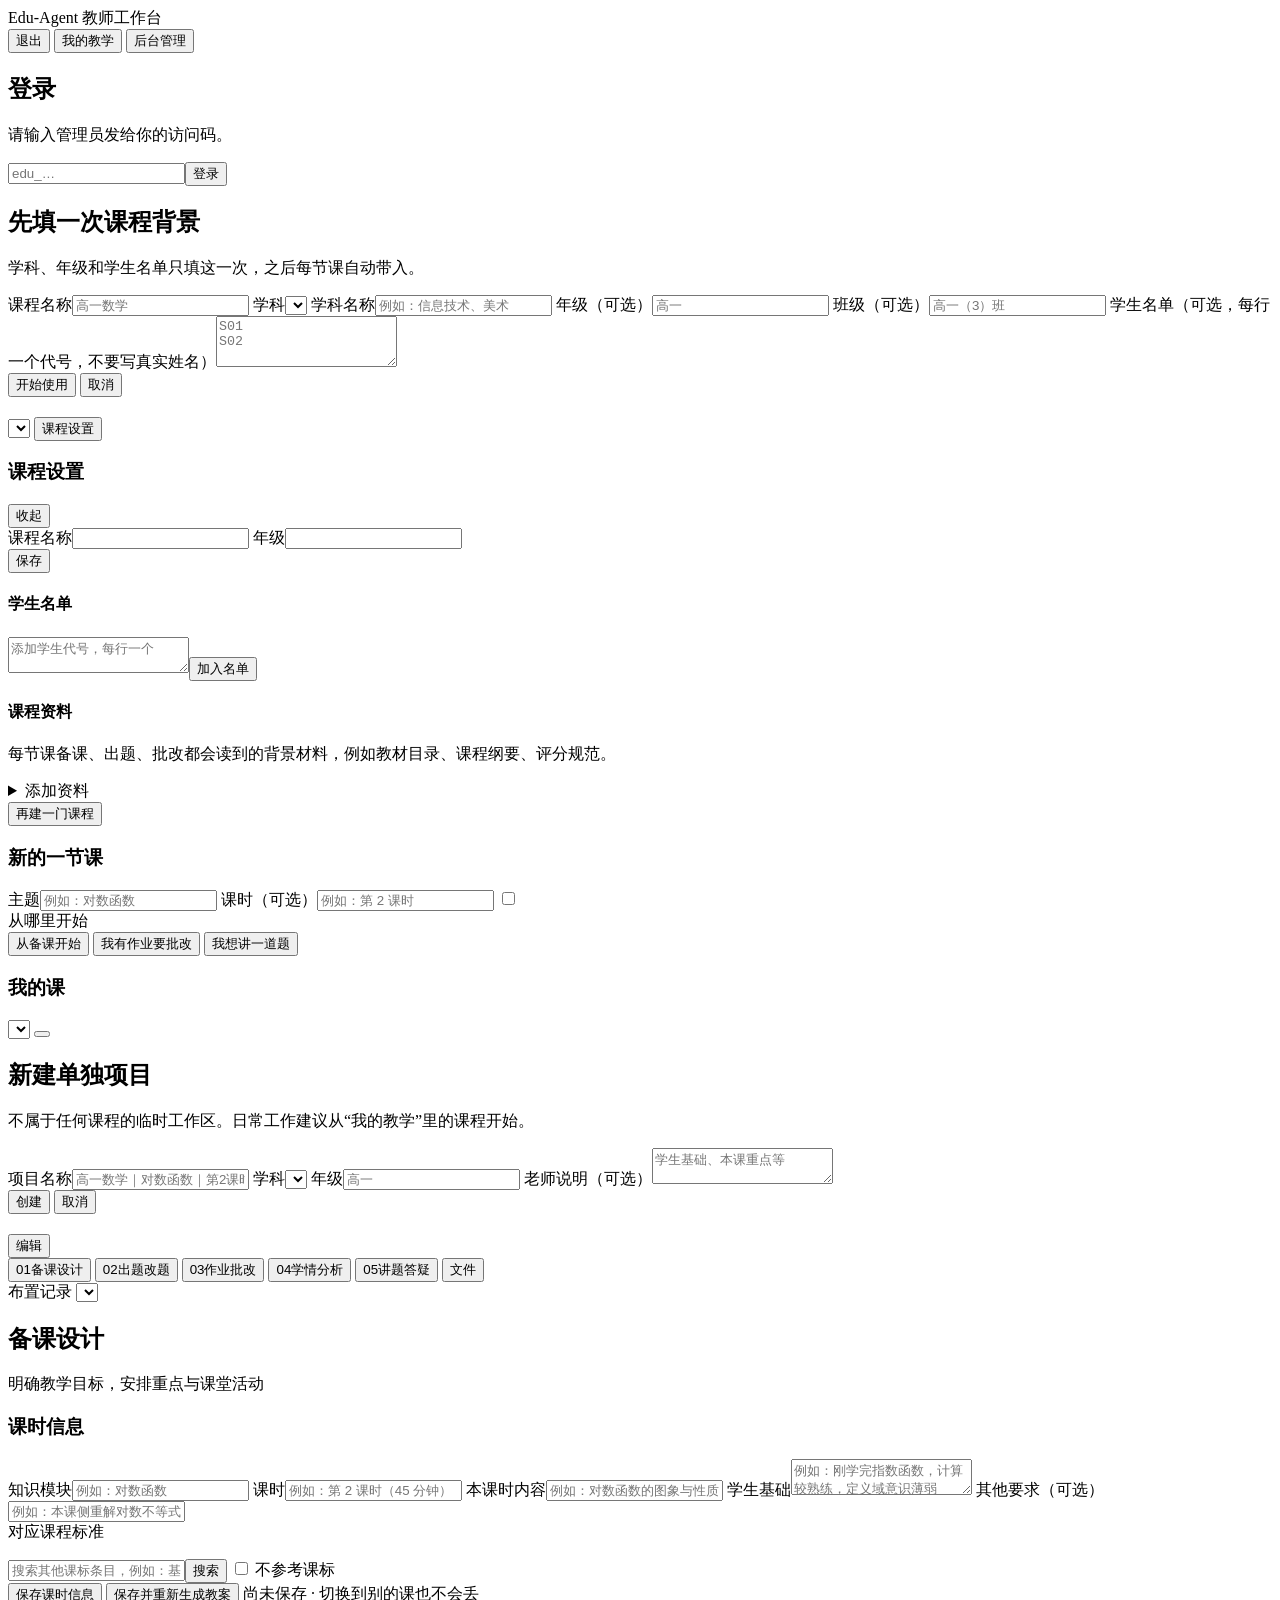
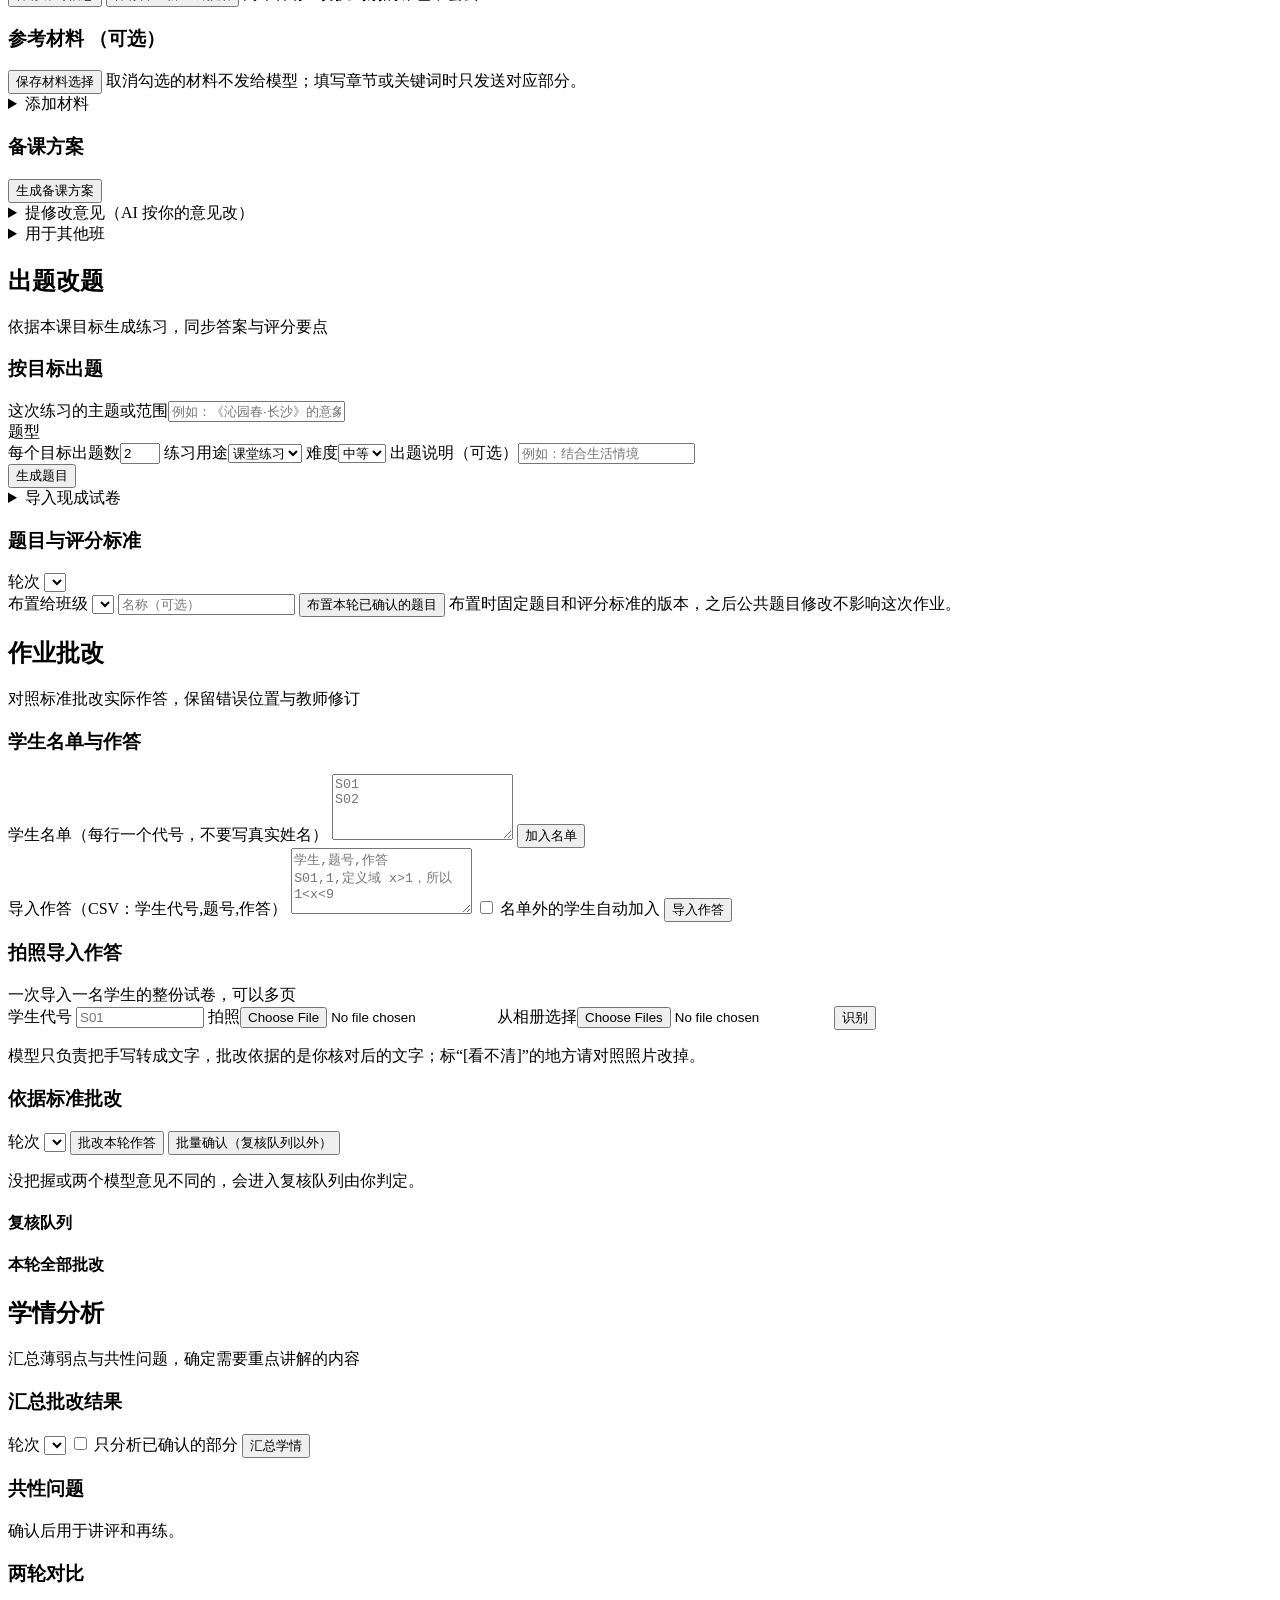
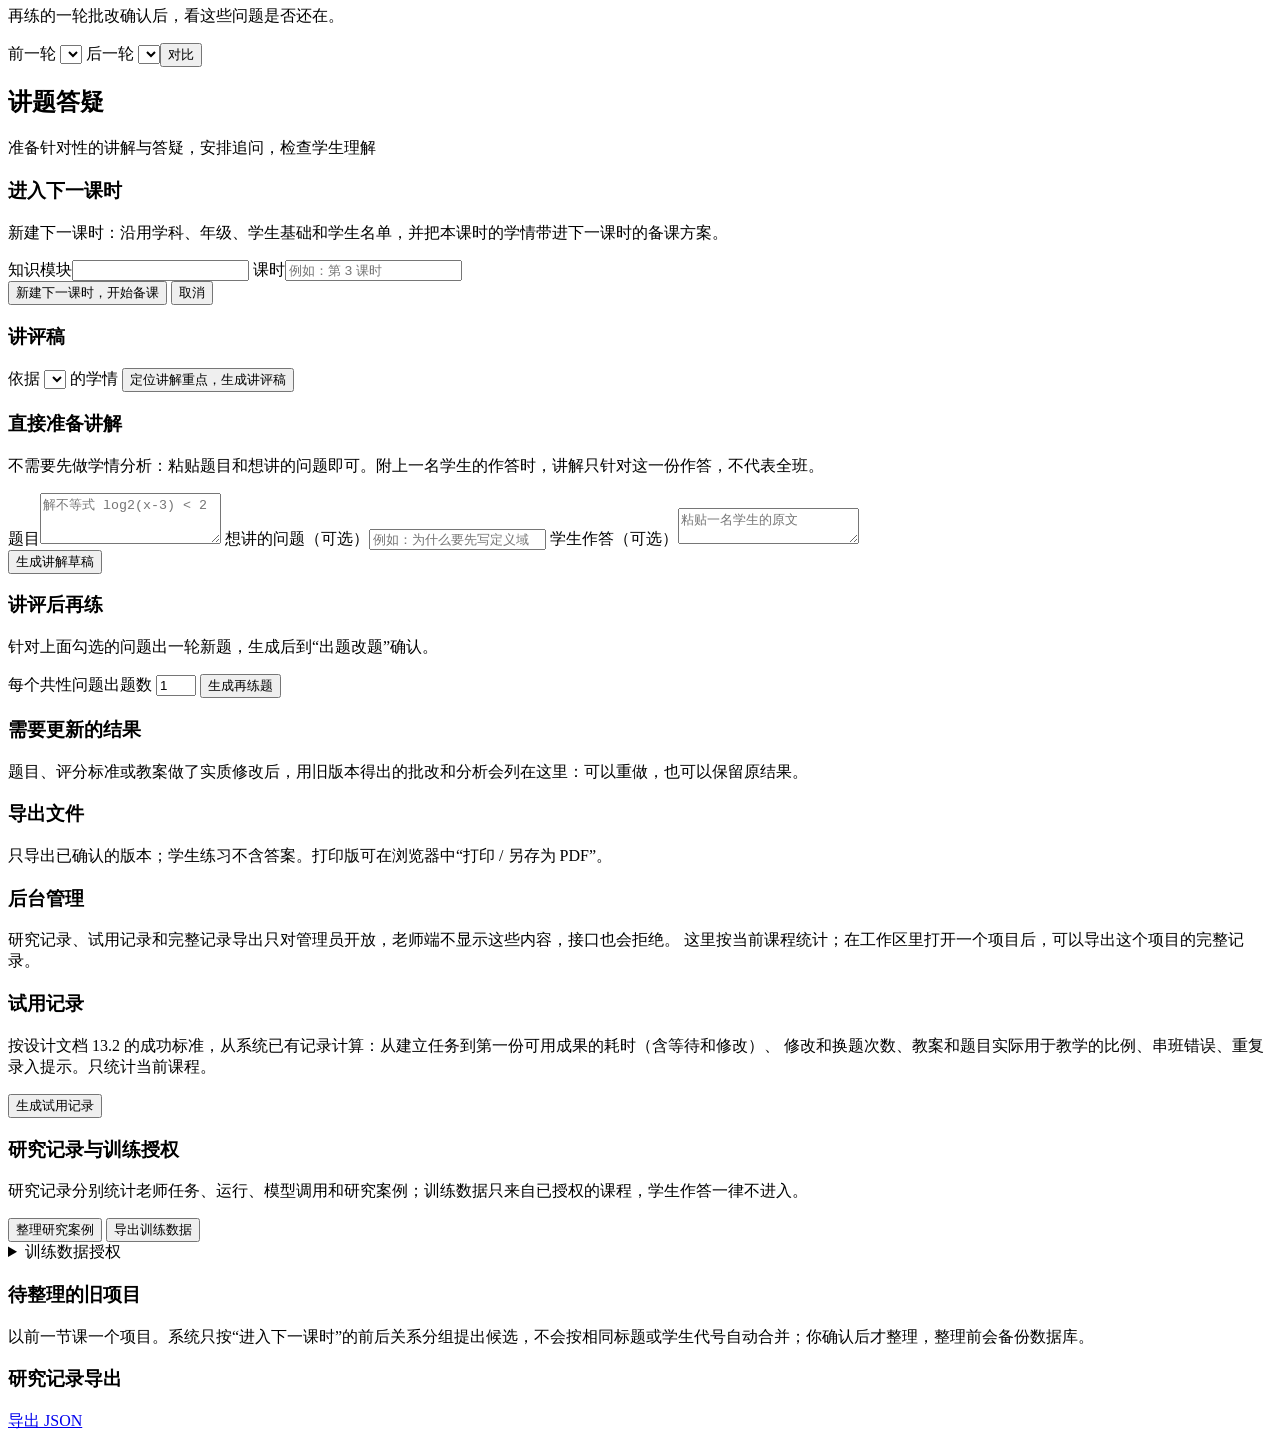
==== commit c9d8234b: "feat(lesson-loop): a new lesson can take the latest lesson's 学情; fix app.js syntax error - 新的一节课 off" ====
--- a/edu_app/static/index.html
+++ b/edu_app/static/index.html
@@ -76,6 +76,7 @@
           <div class="grid-form">
             <label>主题<input id="nl-topic" placeholder="例如：对数函数"></label>
             <label>课时（可选）<input id="nl-no" placeholder="例如：第 2 课时"></label>
+            <label class="wide inline hidden" id="nl-carry-wrap"><input type="checkbox" id="nl-carry"> <span id="nl-carry-text"></span></label>
           </div>
           <div class="start-ways">
             <span class="label">从哪里开始</span>
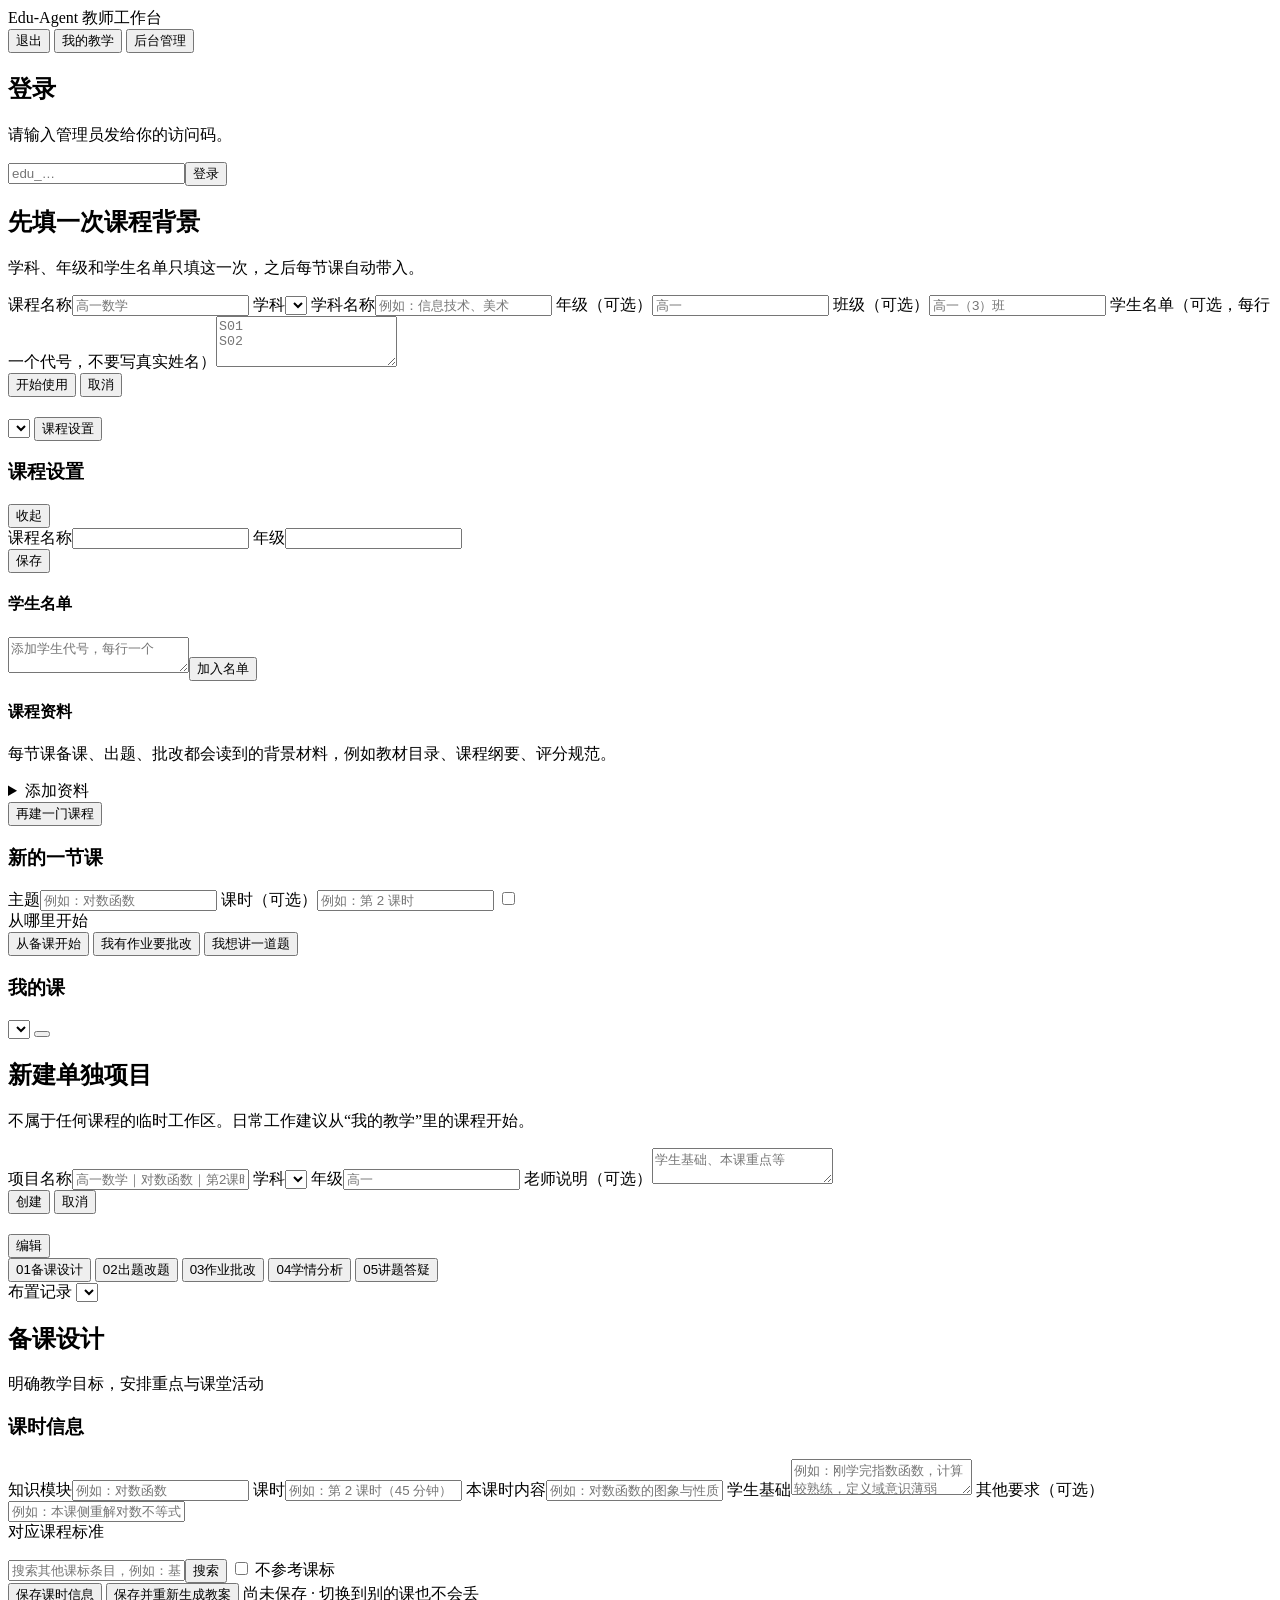
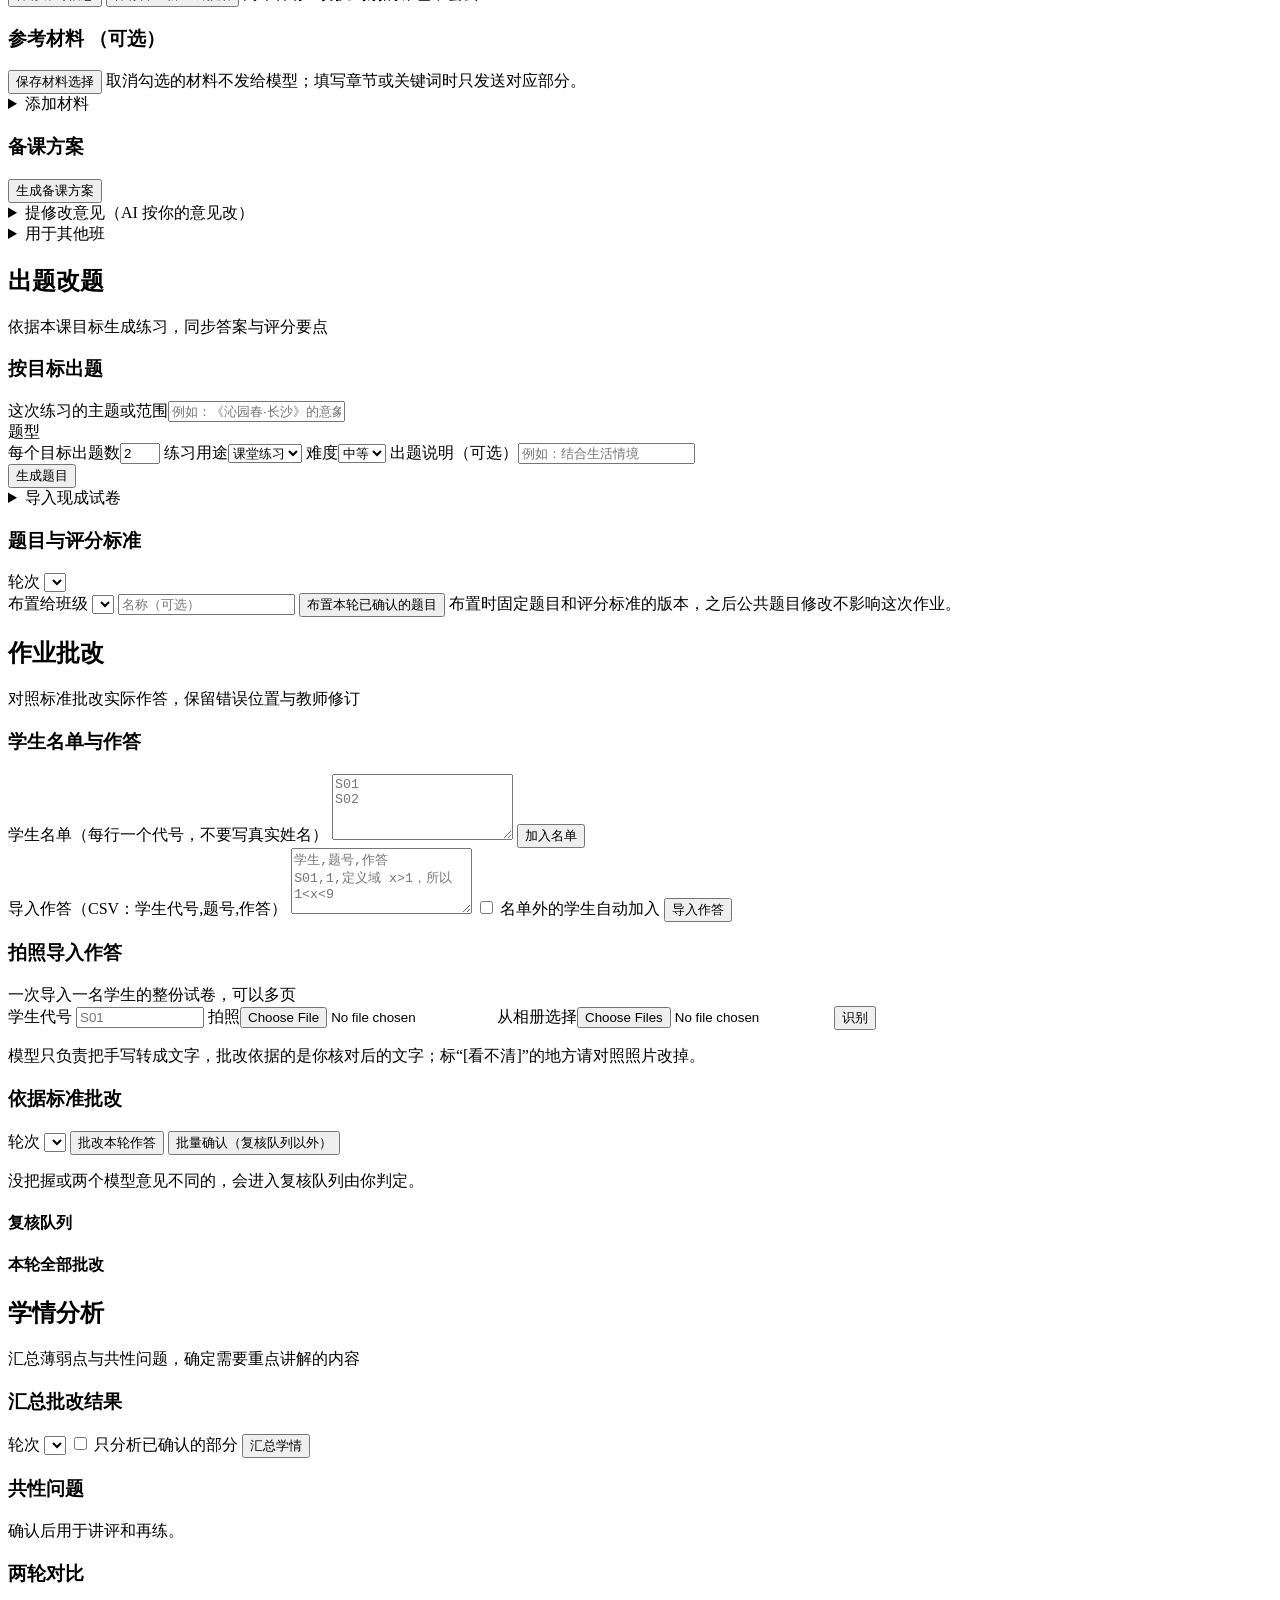
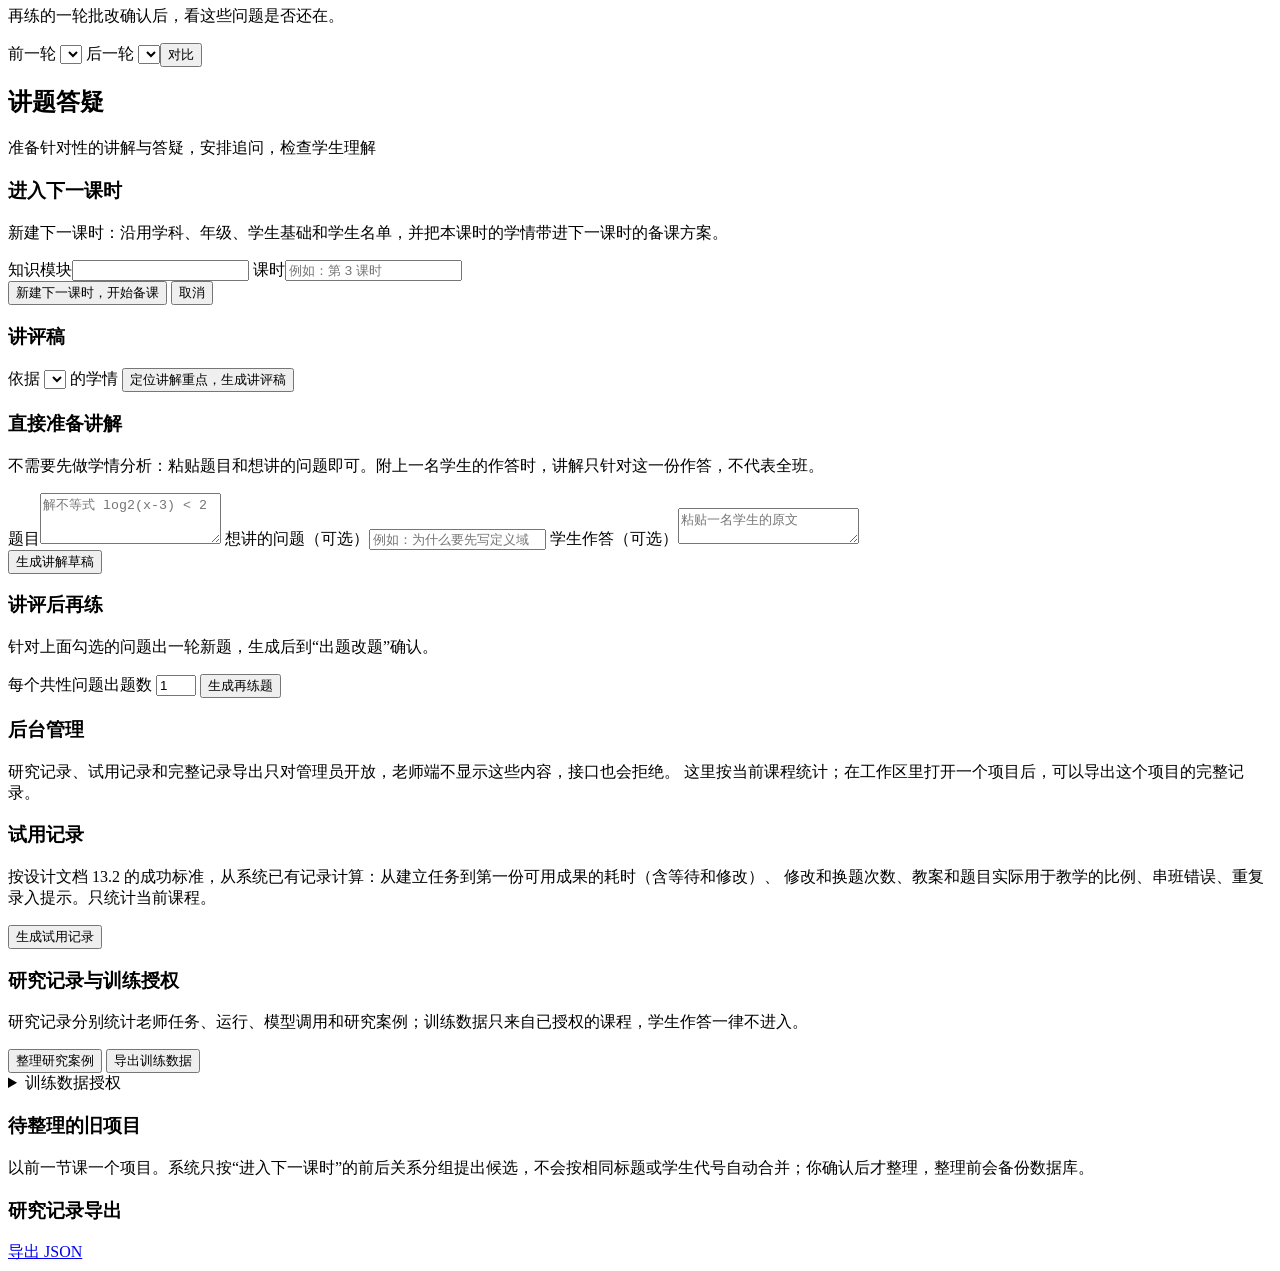
==== commit 4b45c433: "feat(lesson-loop): no 文件 tab; exports and 需要更新 sit on their own stage - Exports appear under the con" ====
--- a/edu_app/static/index.html
+++ b/edu_app/static/index.html
@@ -126,7 +126,6 @@
         <button data-tab="grading"><span class="mark">03</span>作业批改</button>
         <button data-tab="analysis"><span class="mark">04</span>学情分析</button>
         <button data-tab="review"><span class="mark">05</span>讲题答疑</button>
-        <button data-tab="records" class="aside">文件<span id="records-badge" class="badge hidden"></span></button>
       </nav>
       <div id="round-bar" class="round-bar hidden" role="group" aria-label="轮次"></div>
       <div id="context-note" class="banner info hidden"></div>
@@ -173,6 +172,7 @@
         <div class="card result">
           <div class="card-head"><h3>备课方案</h3><button id="draft-lesson-plan">生成备课方案</button></div>
           <div id="lesson-plan"></div>
+          <div class="export-row hidden" id="prep-export"></div>
           <details class="plan-more hidden" id="revise-row"><summary>提修改意见（AI 按你的意见改）</summary>
             <div class="row"><select id="revise-target" aria-label="要改的部分"></select>
             <input id="revise-instruction" placeholder="写下你的修改意见，例如：缩短到 3 分钟，改成口答"><button class="small secondary" id="revise-go">让 AI 按意见改</button></div>
@@ -213,6 +213,7 @@
             <label>轮次 <select id="q-round"></select></label></div>
           <div id="coverage"></div>
           <div id="questions"></div>
+          <div class="export-row hidden" id="questions-export"></div>
           <div class="assign-row hidden" id="assign-row">
             <span class="label">布置给班级</span>
             <select id="assign-class"></select>
@@ -310,6 +311,7 @@
             <div class="head-actions"><label class="inline">依据 <select id="r-round"></select> 的学情</label> <button id="draft-review">定位讲解重点，生成讲评稿</button></div></div>
           <div id="review-patterns" class="checks"></div>
           <div id="review-plans"></div>
+          <div class="export-row hidden" id="review-export"></div>
         </div>
         <div class="card" id="explain-card">
           <h3>直接准备讲解</h3>
@@ -330,18 +332,6 @@
         </div>
       </div>
 
-      <div id="tab-records" class="tab hidden">
-        <div class="card">
-          <h3>需要更新的结果</h3>
-          <p class="muted">题目、评分标准或教案做了实质修改后，用旧版本得出的批改和分析会列在这里：可以重做，也可以保留原结果。</p>
-          <div id="stale-list"></div>
-        </div>
-        <div class="card">
-          <h3>导出文件</h3>
-          <p class="muted">只导出已确认的版本；学生练习不含答案。打印版可在浏览器中“打印 / 另存为 PDF”。</p>
-          <div id="deliverables"></div>
-        </div>
-      </div>
     </section>
 
     <section id="admin" class="hidden">
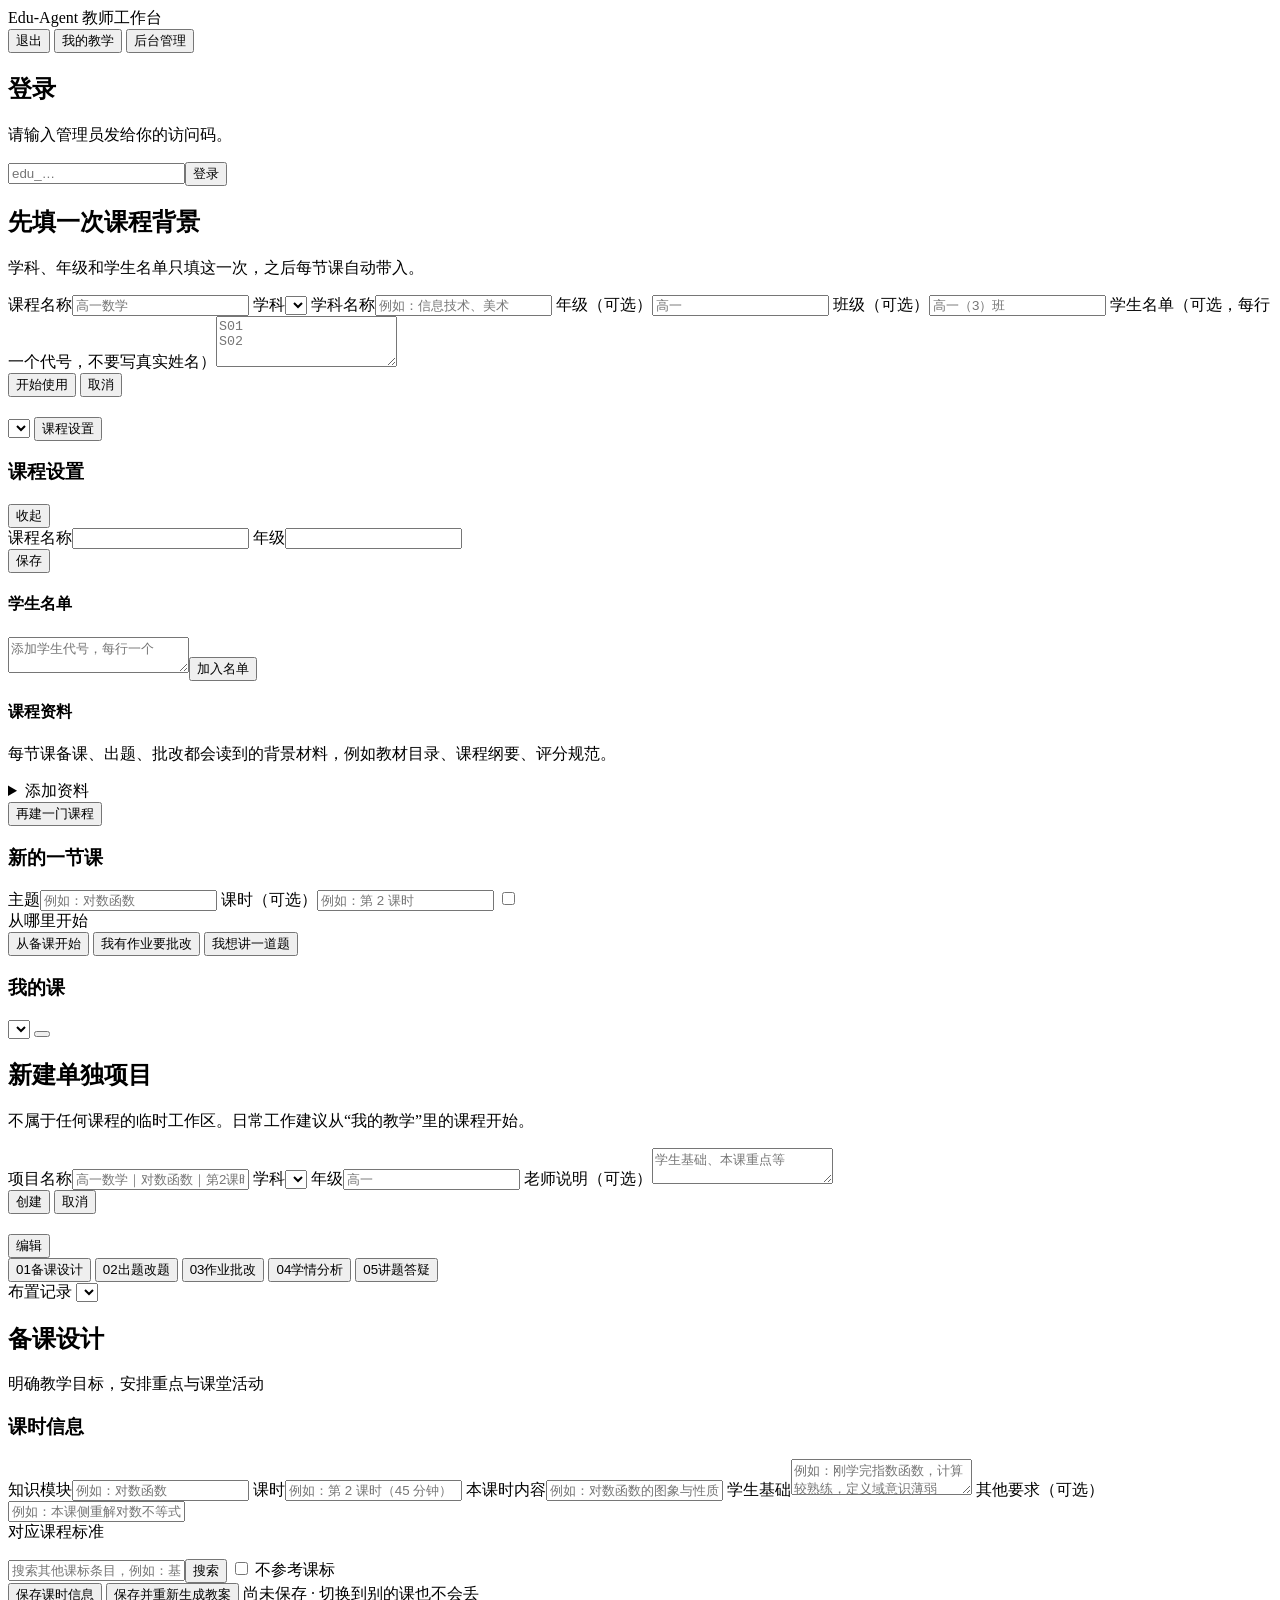
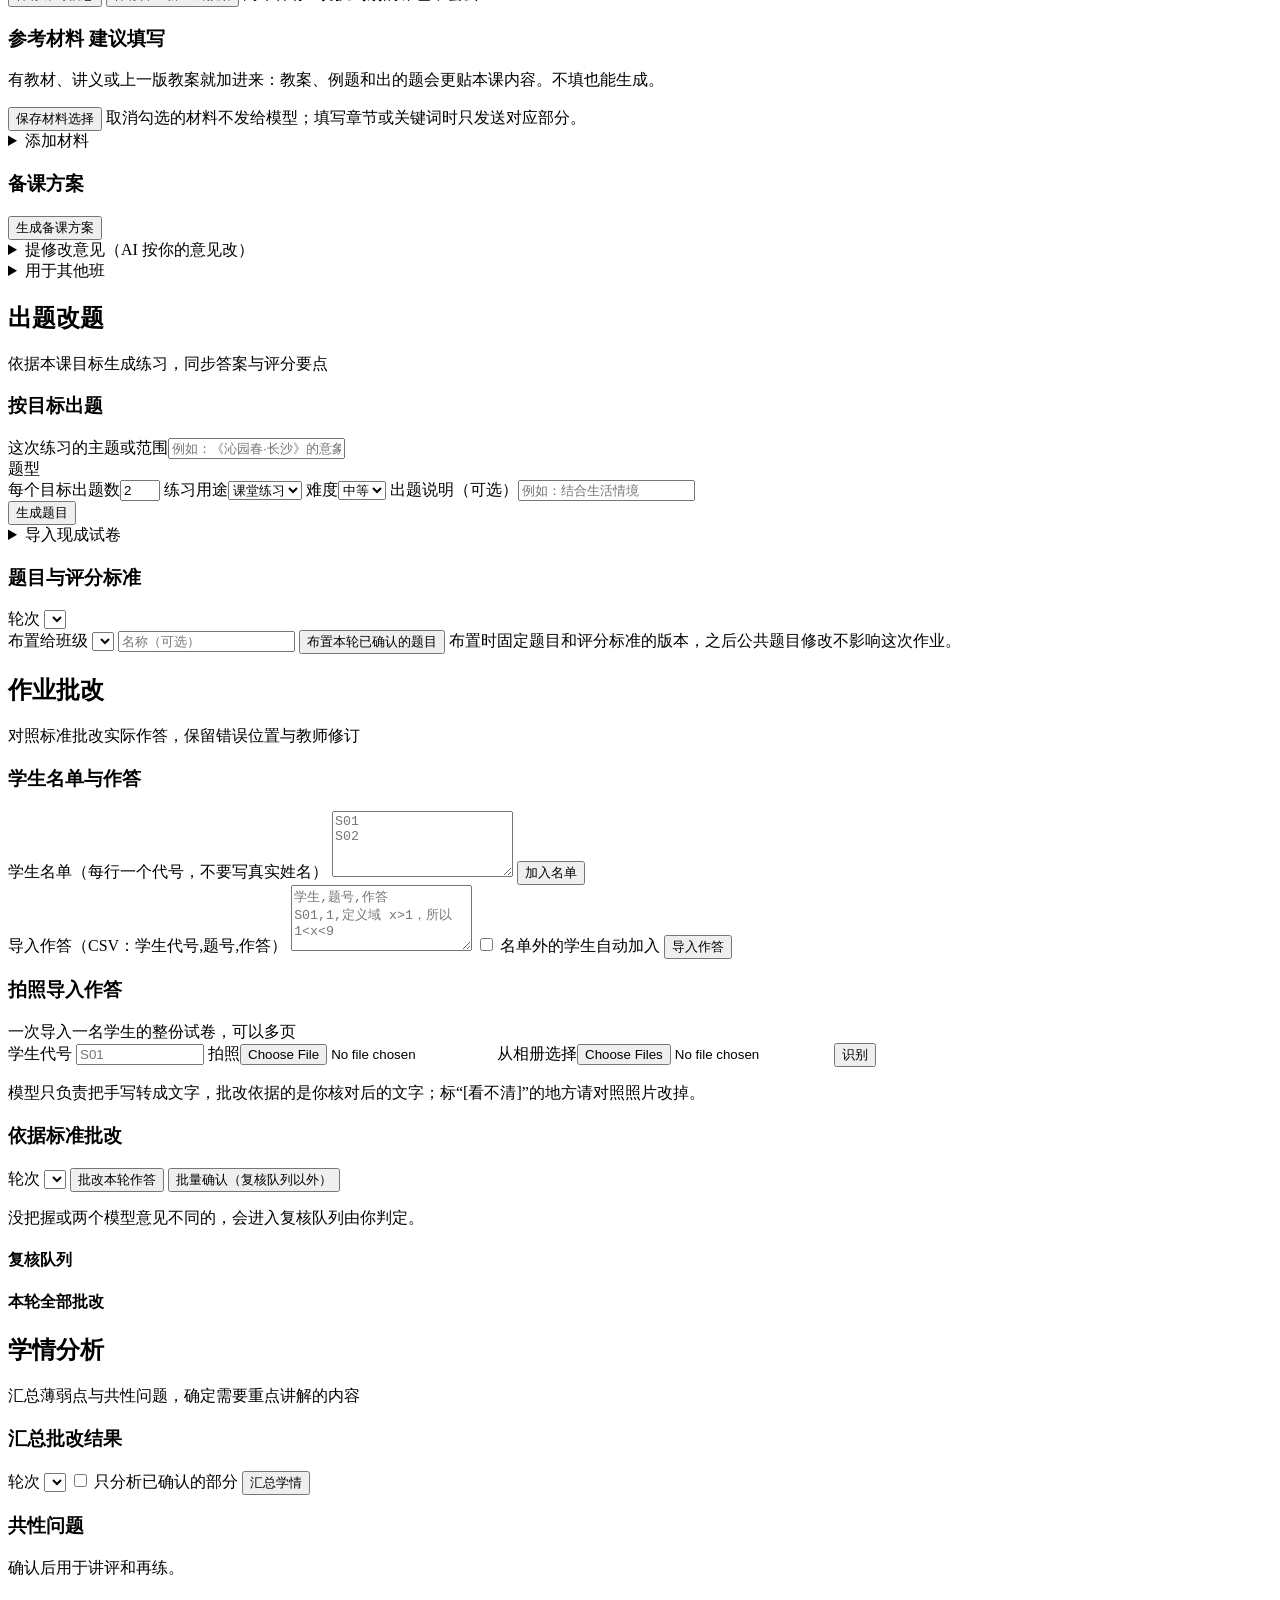
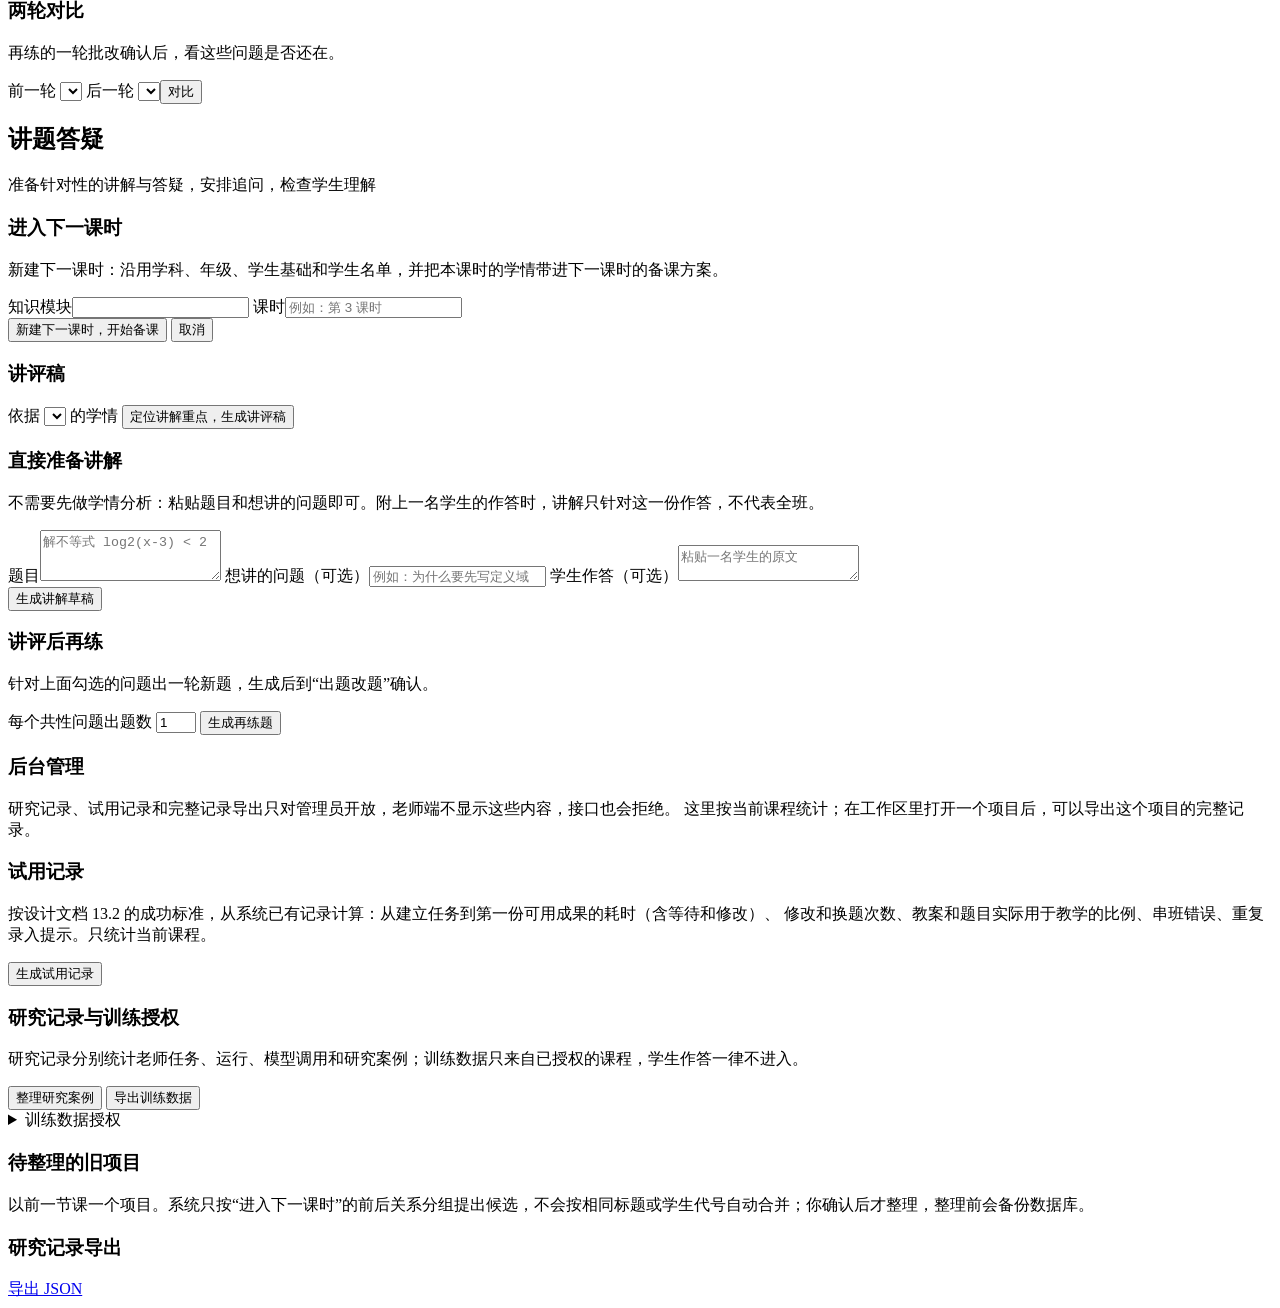
==== commit 08cbd4ce: "style(prep): make 参考材料 a red emphasized card and tighten the form - red edge, tinted background and " ====
--- a/edu_app/static/index.html
+++ b/edu_app/static/index.html
@@ -157,8 +157,9 @@
             <div class="wide"><button id="save-course" class="secondary">保存课时信息</button> <button id="regen-plan" class="secondary hidden">保存并重新生成教案</button> <span id="dirty-note" class="pill warn hidden">尚未保存 · 切换到别的课也不会丢</span></div>
           </div>
         </div>
-        <div class="card setup" id="materials-card">
-          <h3>参考材料 <span class="muted">（可选）</span></h3>
+        <div class="card setup emphasis" id="materials-card">
+          <h3>参考材料 <span class="pill bad">建议填写</span></h3>
+          <p class="why">有教材、讲义或上一版教案就加进来：教案、例题和出的题会更贴本课内容。不填也能生成。</p>
           <div id="materials"></div>
           <div class="row hidden" id="material-prefs-row"><button class="small secondary" id="material-prefs-save">保存材料选择</button>
             <span class="muted">取消勾选的材料不发给模型；填写章节或关键词时只发送对应部分。</span></div>
@@ -207,7 +208,6 @@
             <button id="import-paper">导入试卷</button>
           </details>
         </div>
-        <div id="ab-panel" class="result"></div>
         <div class="card result">
           <div class="card-head"><h3>题目与评分标准</h3>
             <label>轮次 <select id="q-round"></select></label></div>
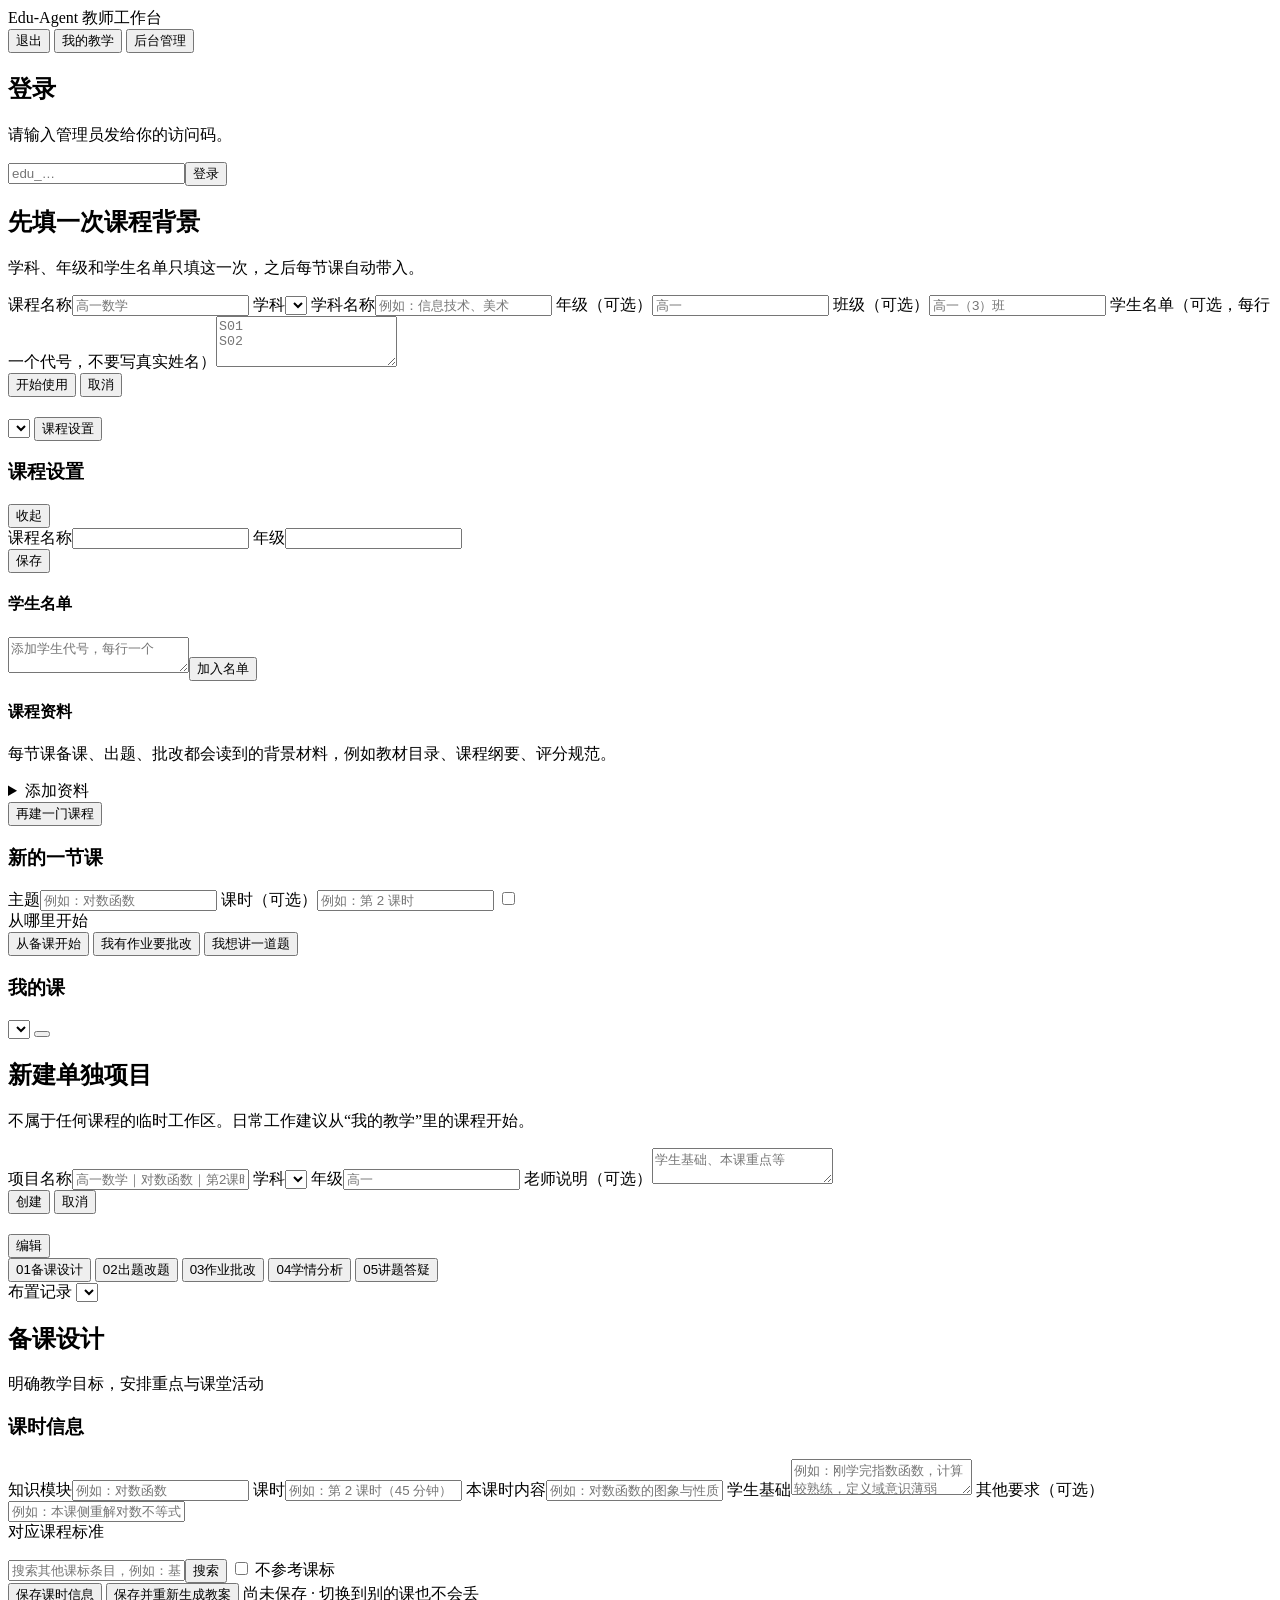
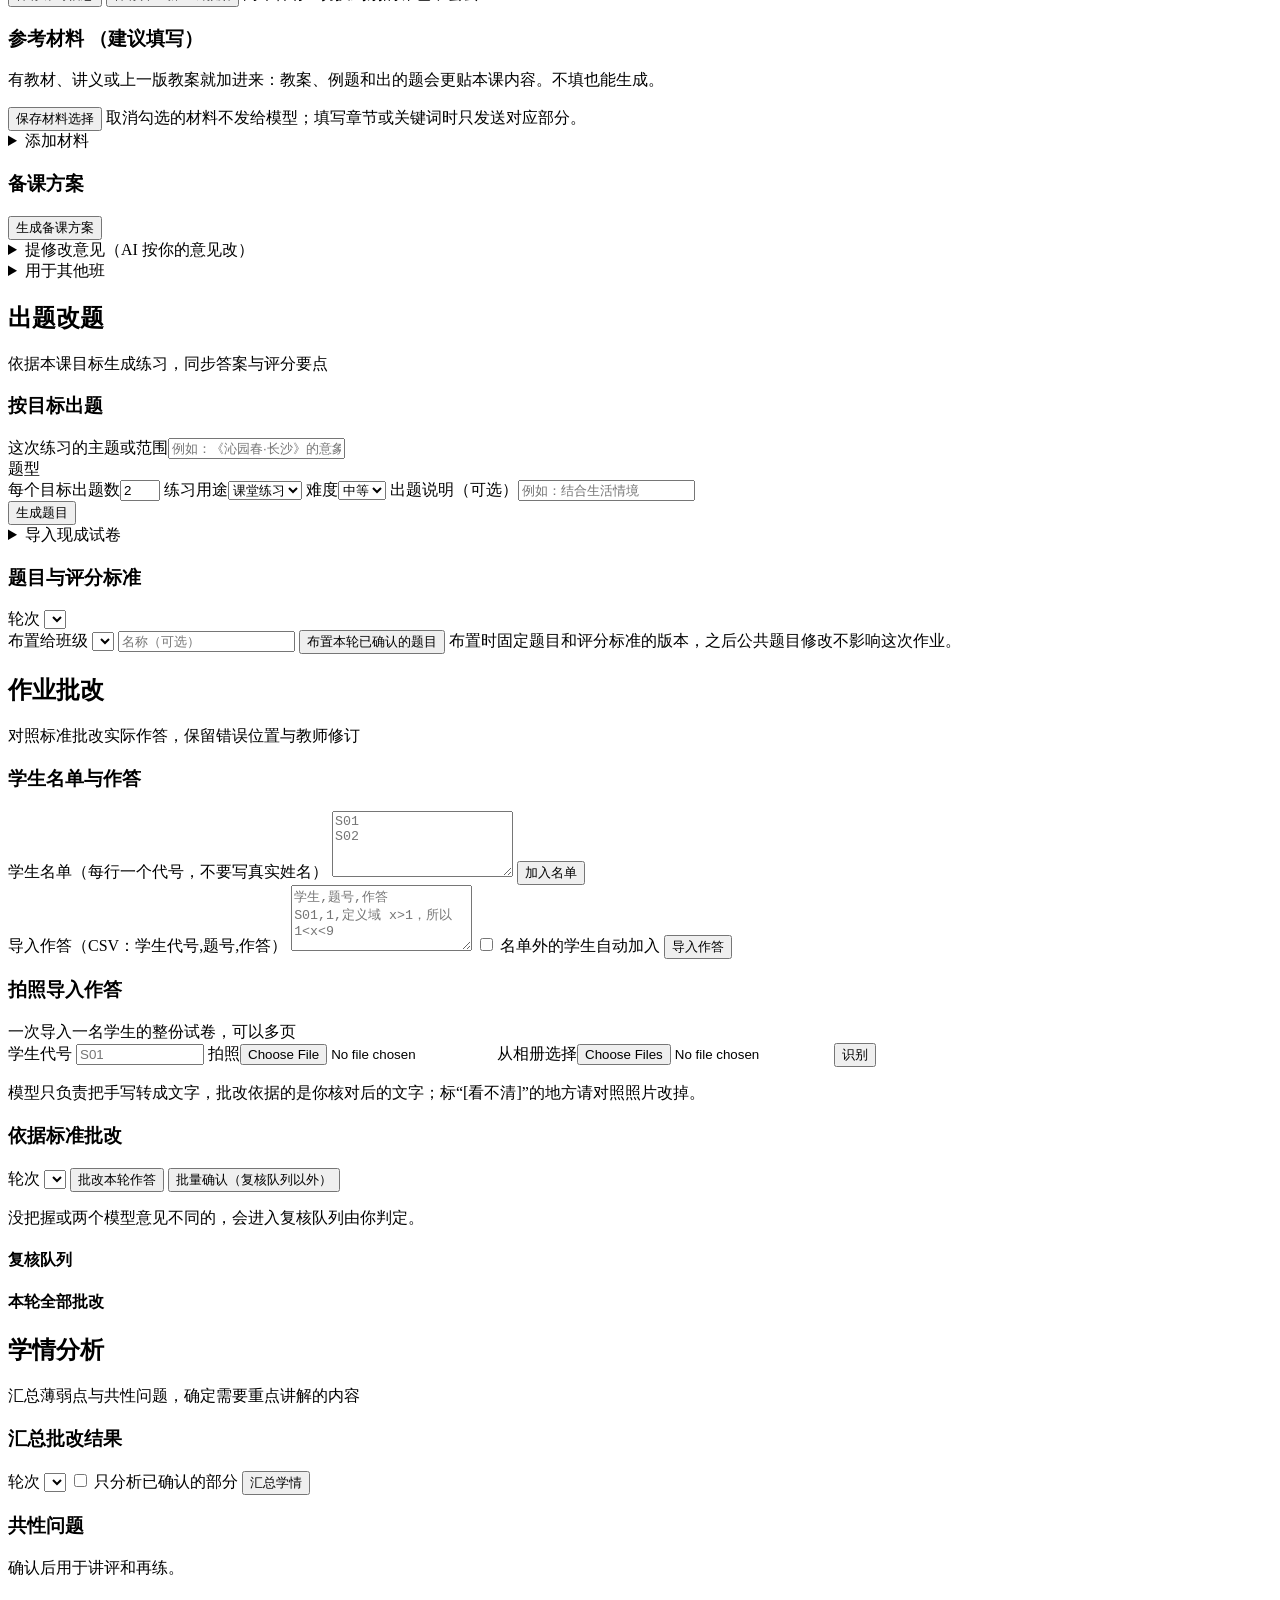
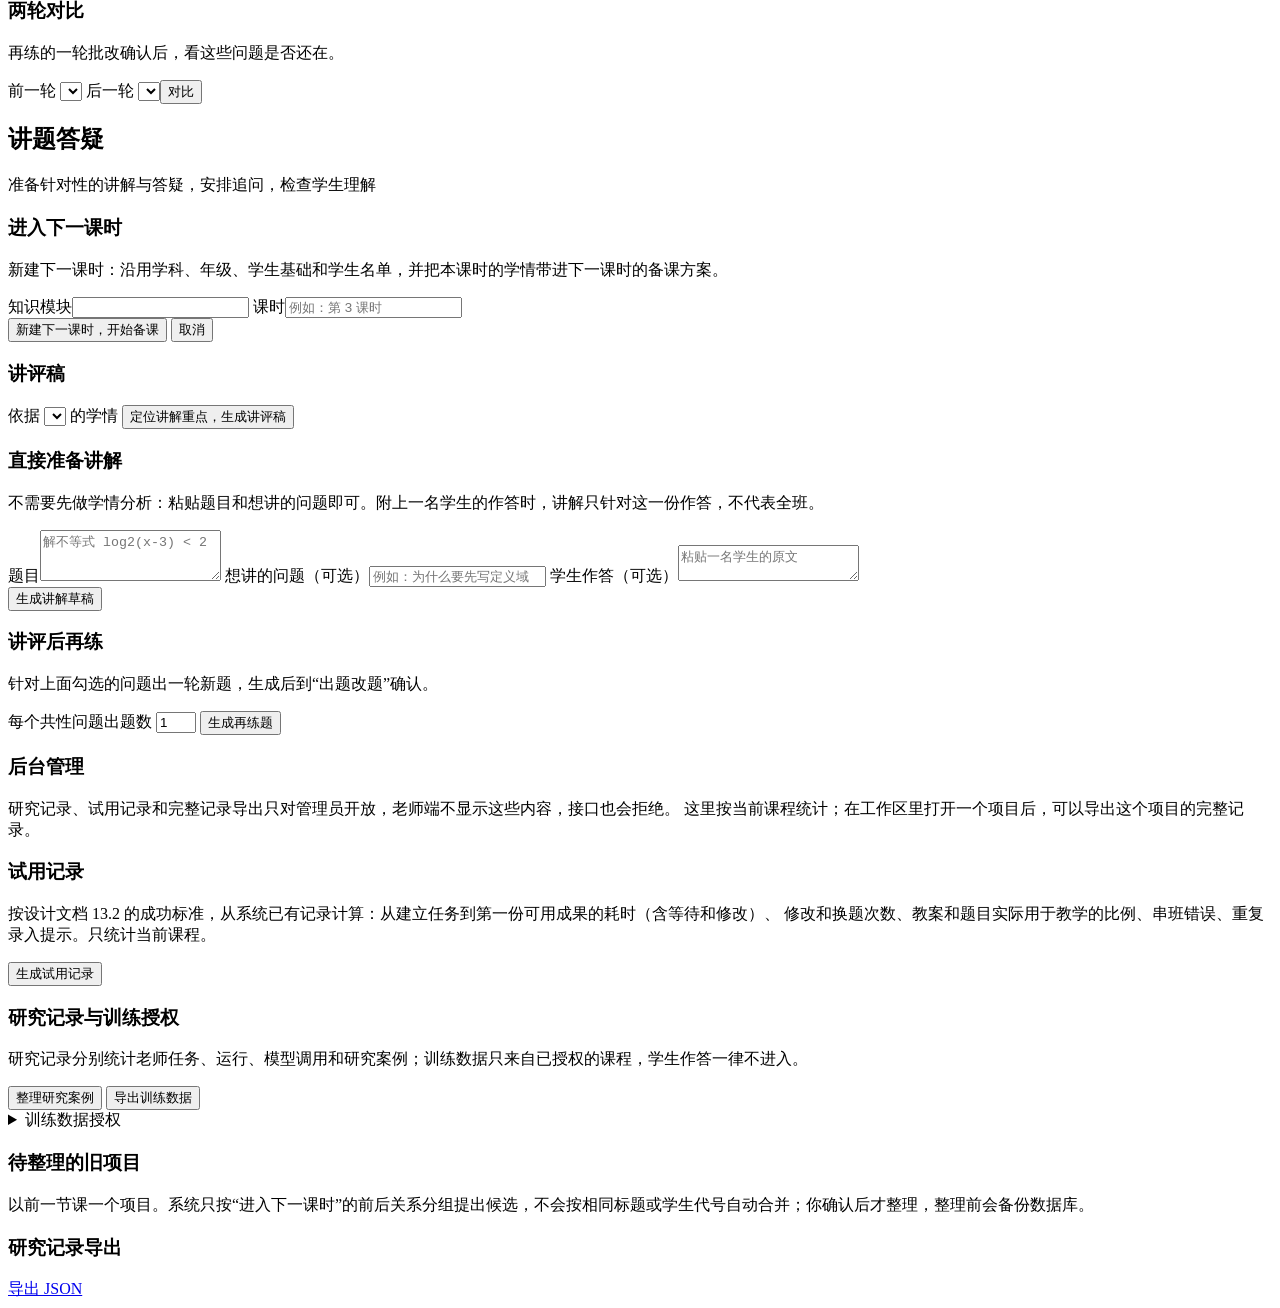
==== commit 3794d2ad: "style(prep): tint only the 参考材料 heading red Keep the card itself white with a normal border; the red" ====
--- a/edu_app/static/index.html
+++ b/edu_app/static/index.html
@@ -158,7 +158,7 @@
           </div>
         </div>
         <div class="card setup emphasis" id="materials-card">
-          <h3>参考材料 <span class="pill bad">建议填写</span></h3>
+          <h3>参考材料 <span class="muted">（建议填写）</span></h3>
           <p class="why">有教材、讲义或上一版教案就加进来：教案、例题和出的题会更贴本课内容。不填也能生成。</p>
           <div id="materials"></div>
           <div class="row hidden" id="material-prefs-row"><button class="small secondary" id="material-prefs-save">保存材料选择</button>
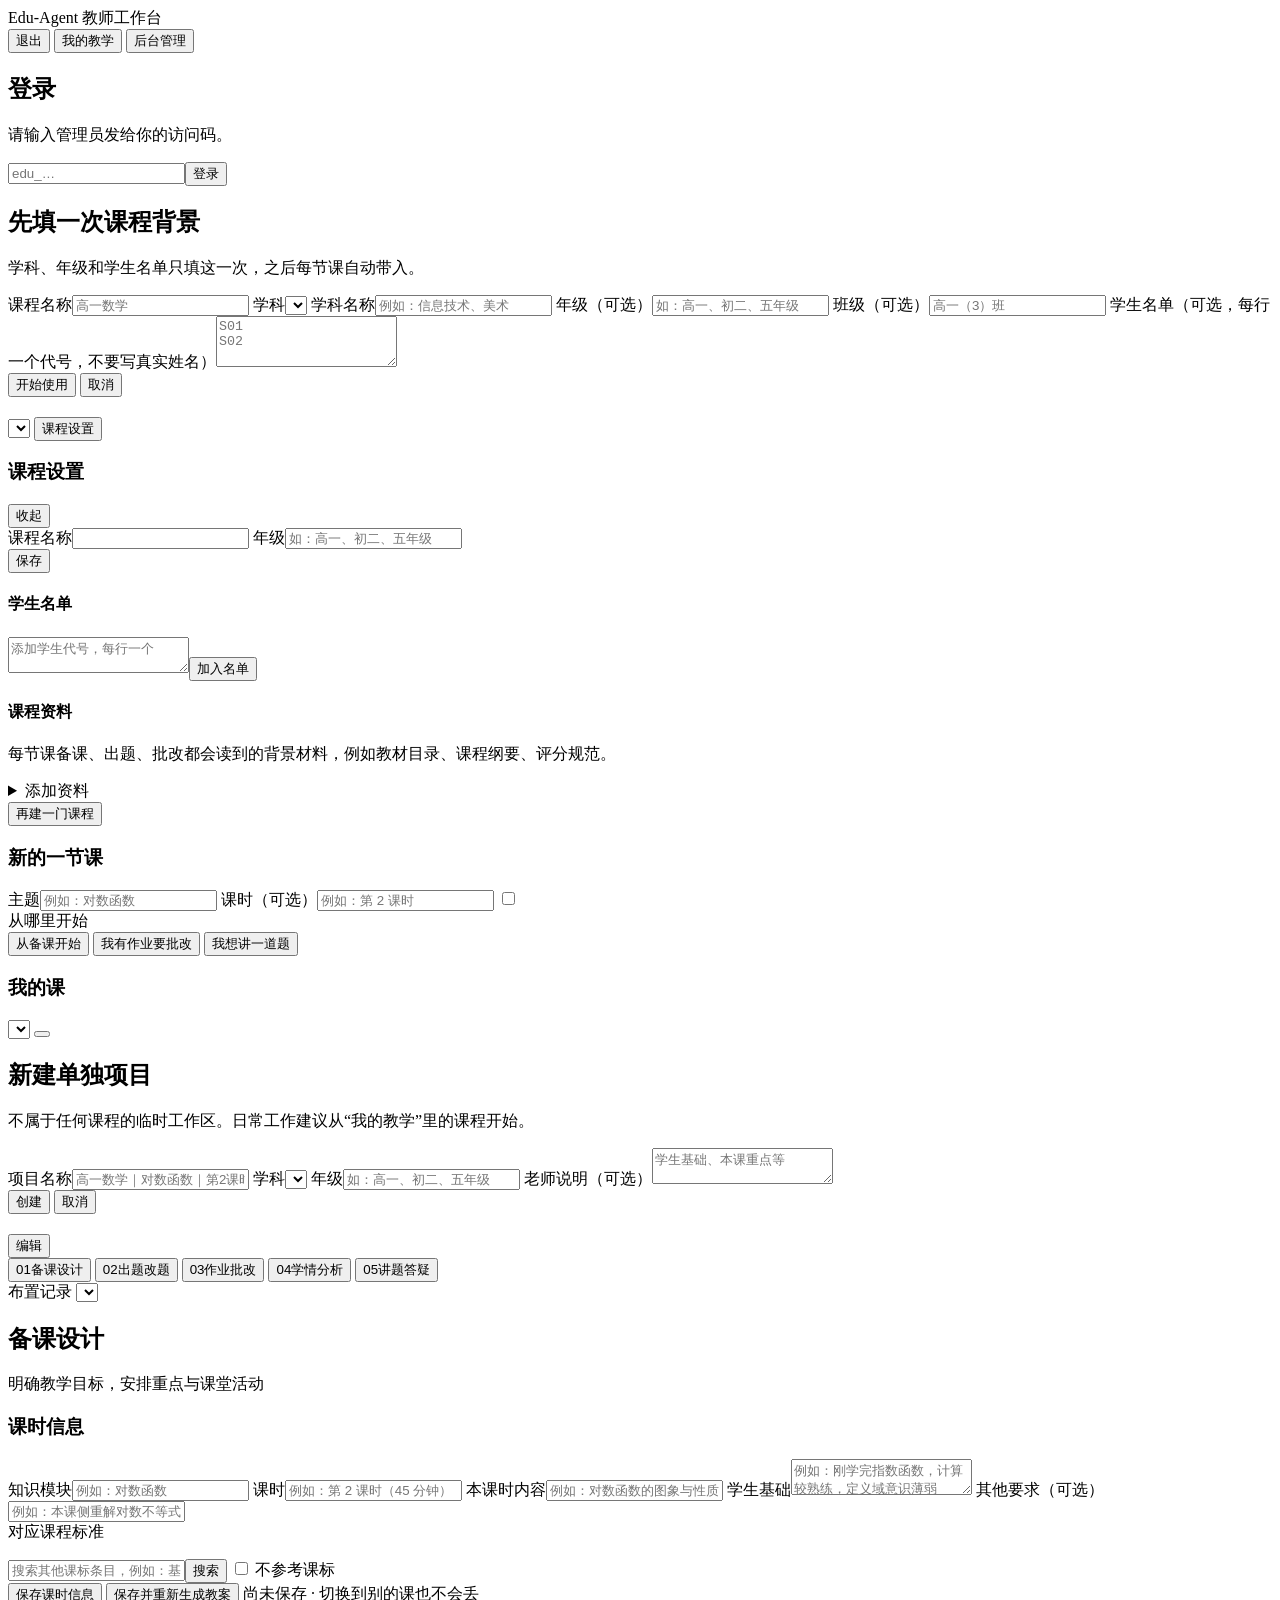
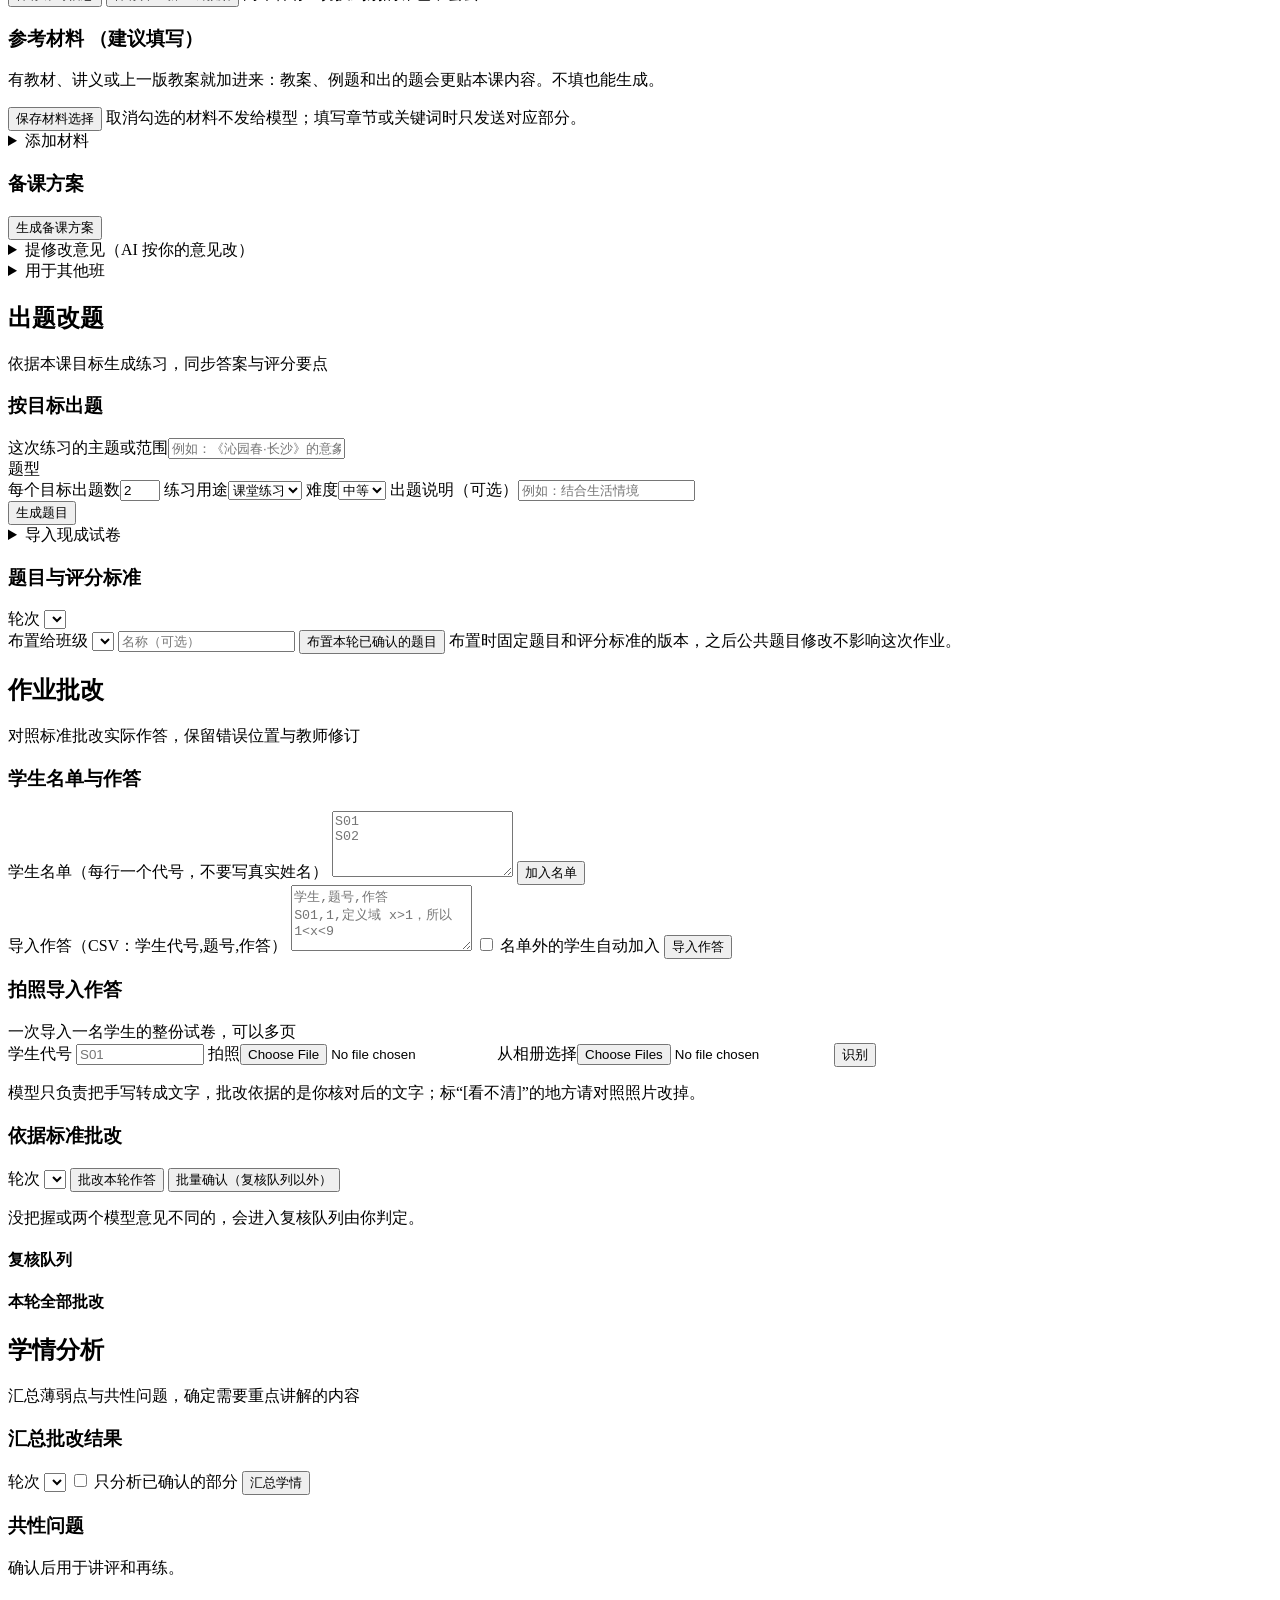
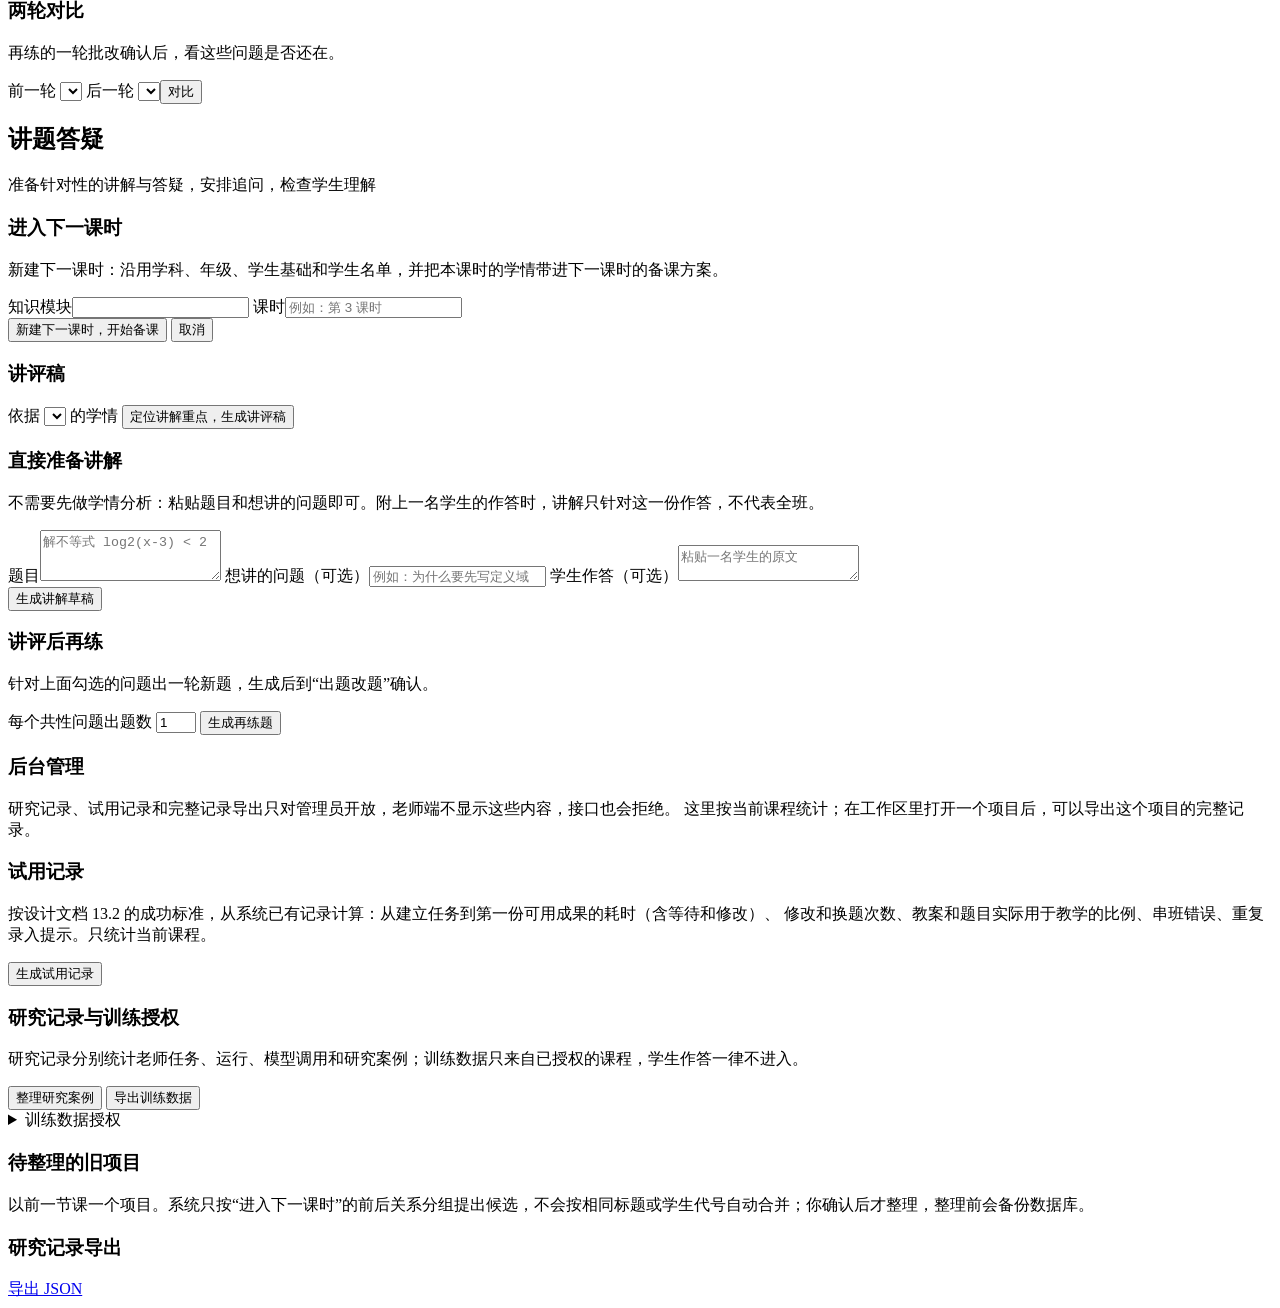
==== commit a596d98f: "feat(curriculum): 义务教育课程标准（2022年版）, matched by the lesson's grade Lessons in grades 1–9 are now plan" ====
--- a/edu_app/static/index.html
+++ b/edu_app/static/index.html
@@ -32,7 +32,7 @@
           <label>课程名称<input id="nc-title" placeholder="高一数学"></label>
           <label>学科<select id="nc-subject"></select></label>
           <label class="hidden" id="nc-custom-wrap">学科名称<input id="nc-custom" maxlength="20" placeholder="例如：信息技术、美术"></label>
-          <label>年级（可选）<input id="nc-grade" placeholder="高一"></label>
+          <label>年级（可选）<input id="nc-grade" placeholder="如：高一、初二、五年级"></label>
           <label>班级（可选）<input id="nc-class" placeholder="高一（3）班"></label>
           <label class="wide">学生名单（可选，每行一个代号，不要写真实姓名）<textarea id="nc-roster" rows="3" placeholder="S01&#10;S02"></textarea></label>
           <div class="wide"><button id="nc-create">开始使用</button> <button id="nc-cancel" class="link hidden">取消</button></div>
@@ -55,7 +55,7 @@
           <div class="card-head"><h3>课程设置</h3><button class="link small" id="settings-close">收起</button></div>
           <div class="grid-form">
             <label>课程名称<input id="cs-title"></label>
-            <label>年级<input id="cs-grade"></label>
+            <label>年级<input id="cs-grade" placeholder="如：高一、初二、五年级"></label>
             <div class="wide"><button class="small secondary" id="cs-save">保存</button></div>
           </div>
           <h4>学生名单 <span id="cs-count" class="pill"></span></h4>
@@ -105,7 +105,7 @@
       <form id="project-form" class="grid-form">
         <label>项目名称<input name="title" required placeholder="高一数学｜对数函数｜第2课时"></label>
         <label>学科<select name="subject" id="subject-select" required></select></label>
-        <label>年级<input name="grade" placeholder="高一"></label>
+        <label>年级<input name="grade" placeholder="如：高一、初二、五年级"></label>
         <label class="wide">老师说明（可选）<textarea name="notes" rows="2" placeholder="学生基础、本课重点等"></textarea></label>
         <div class="wide"><button type="submit">创建</button> <button type="button" id="cancel-project" class="secondary">取消</button></div>
       </form>
